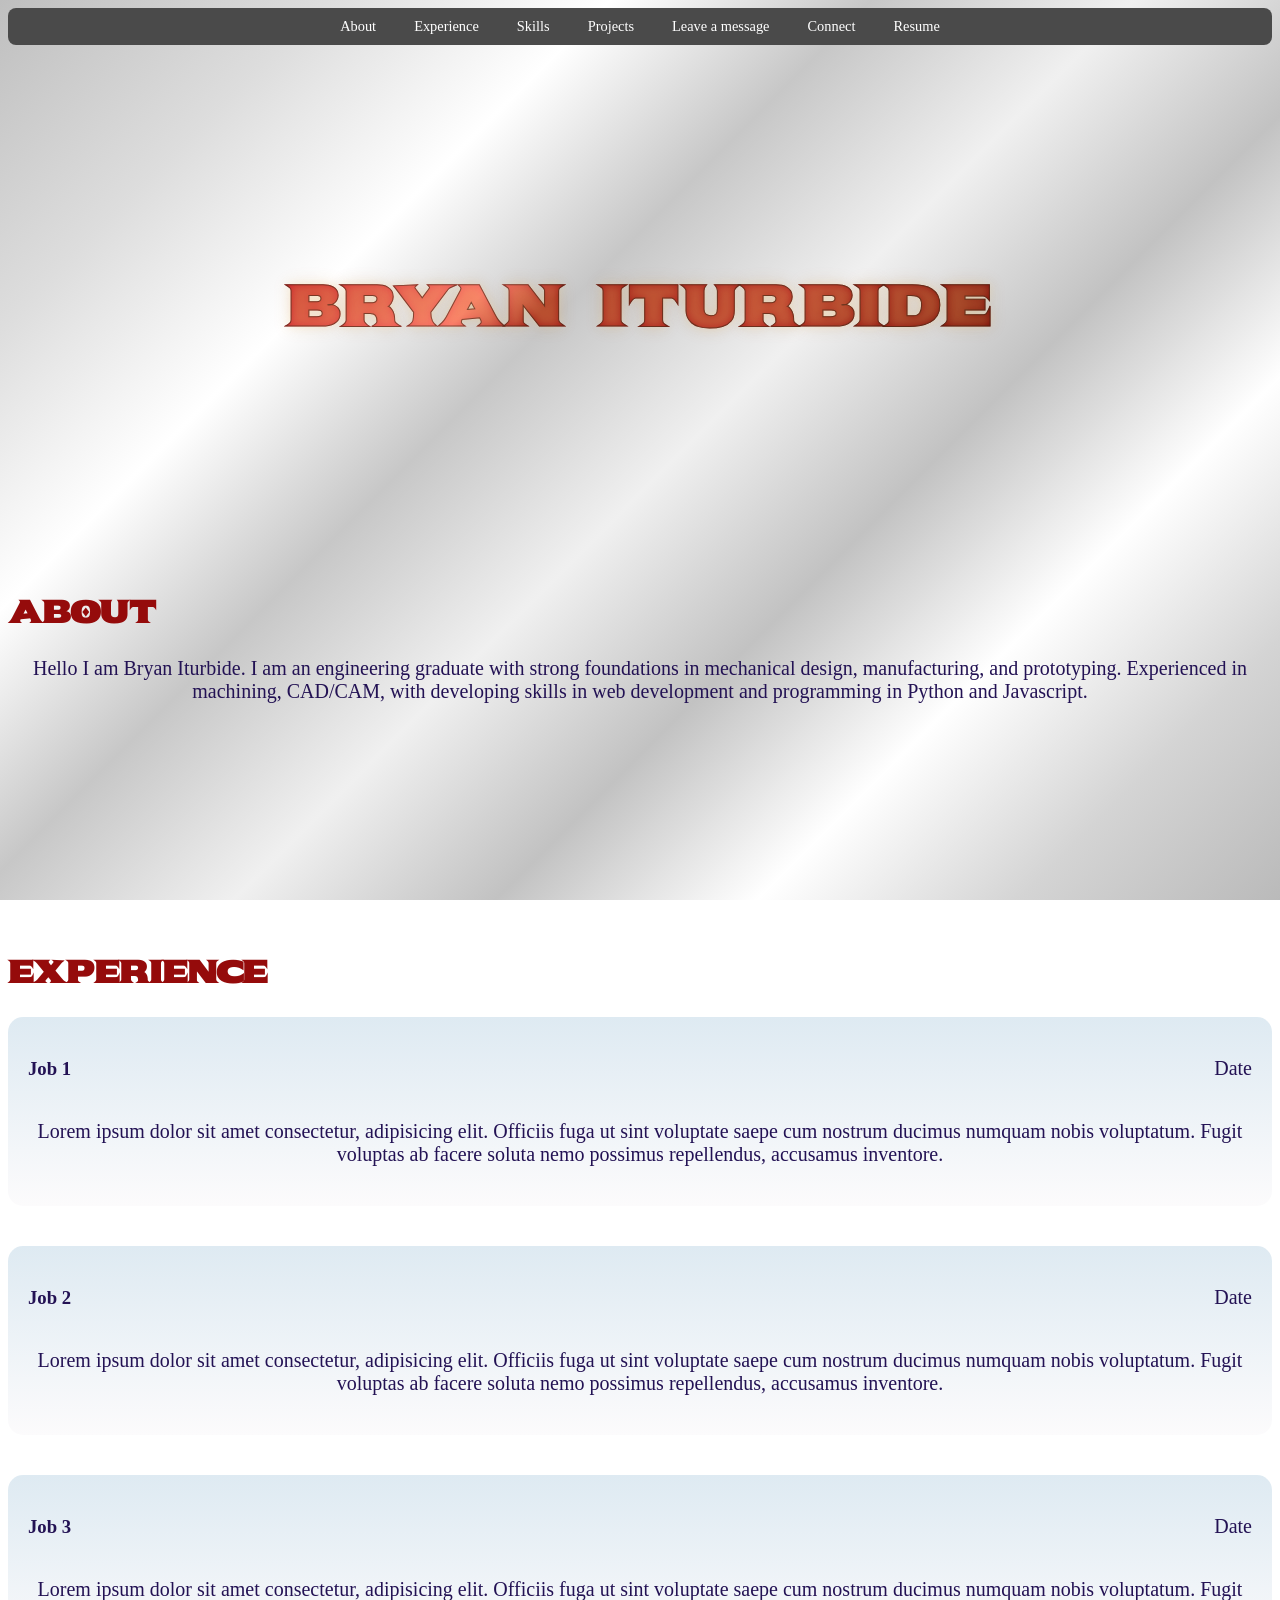
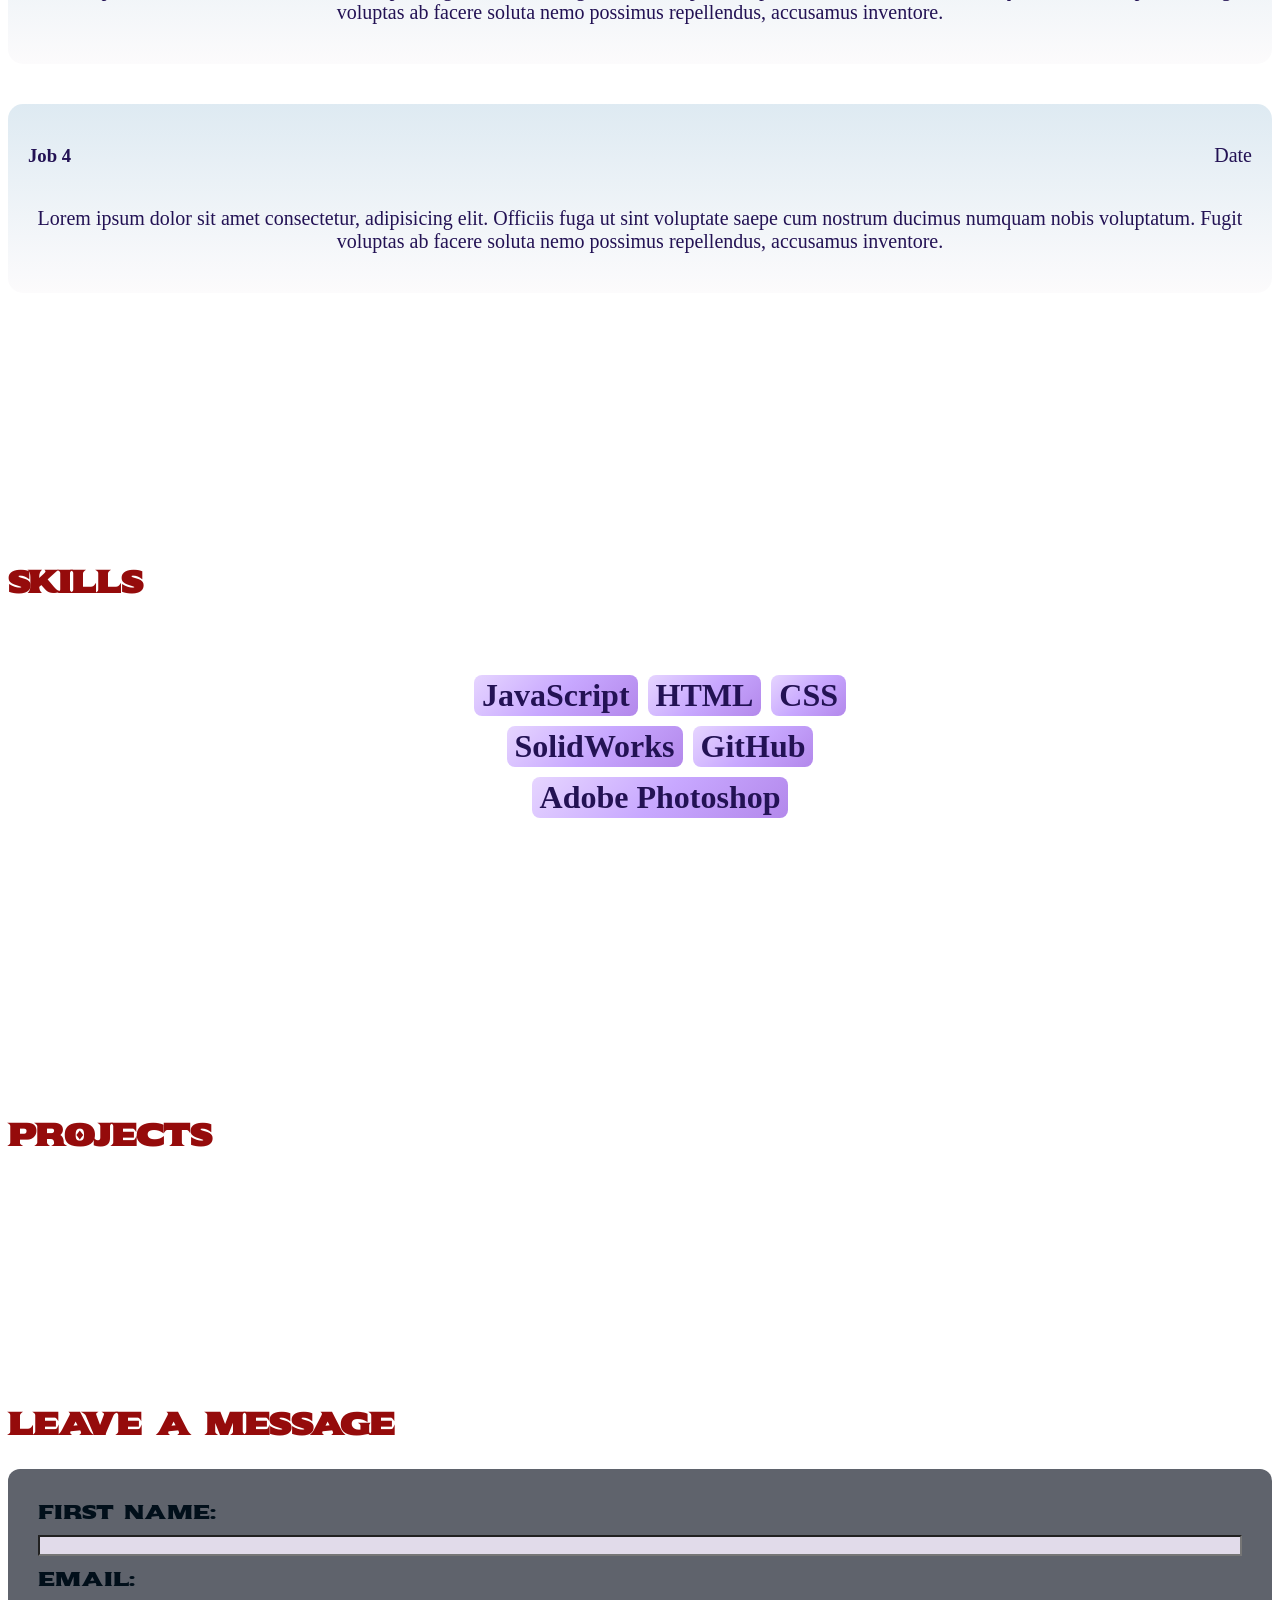
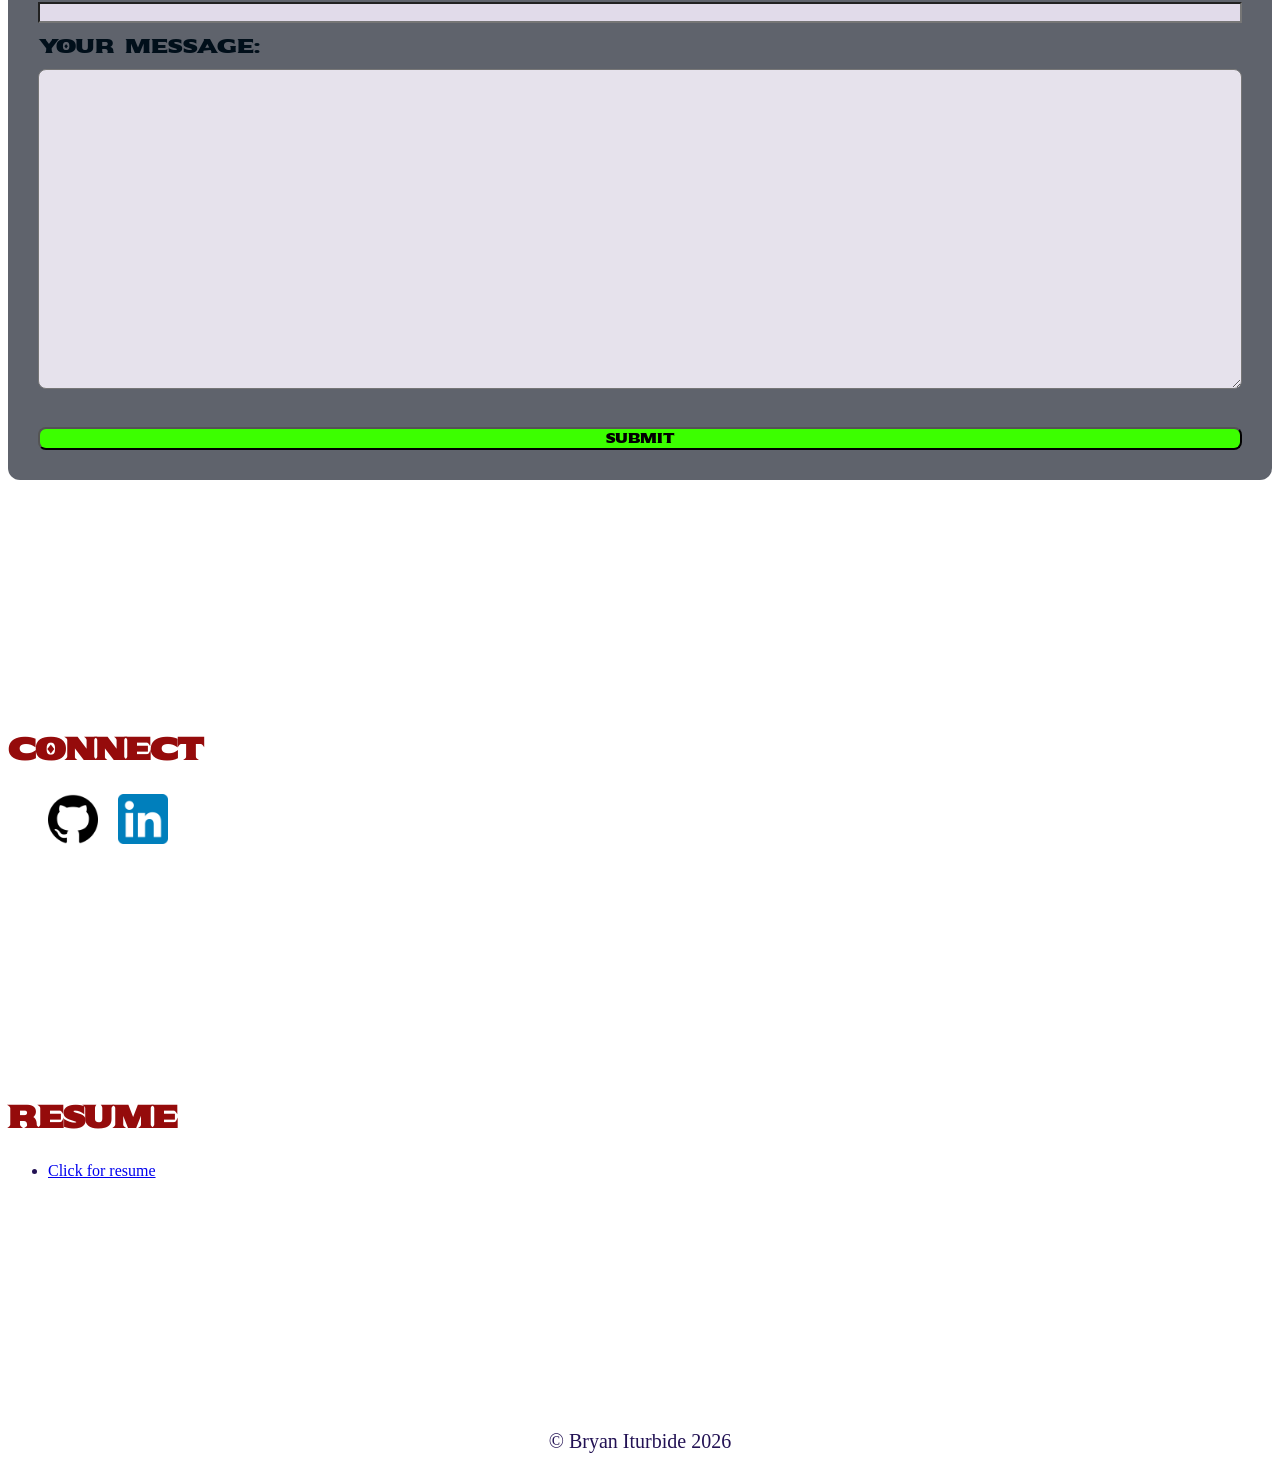
==== index.html @ a1edb8f8 "formatting" git status" ====
<!DOCTYPE html>
<html>

<head>
    <title>Bryan Iturbide's portfolio</title>
    <meta name="viewport" content="width=device-width, initial-scale=1.0">
    <meta charset="UTF-8">
    <link rel="stylesheet" href="css/index.css">
    <link href="https://fonts.googleapis.com/css2?family=Sekuya&display=swap" rel="stylesheet">
</head>

<body>
    <nav>
        <ul>
            <li><a href="#About">About</a></li>
            <li><a href="#Experience">Experience</a></li>
            <li><a href="#Skills">Skills</a></li>
            <li><a href="#Projects">Projects</a></li>
            <li><a href="#Contact-form">Leave a message</a></li>
            <li><a href="#Connect">Connect</a></li>
            <li><a href="#Resume">Resume</a></li>

        </ul>
    </nav>

    <h1>Bryan Iturbide</h1>

    <section id="About">
        <h2>About</h2>
        <p>
            Hello I am Bryan Iturbide. I am an engineering graduate with strong foundations in mechanical design,
            manufacturing, and prototyping. Experienced in machining, CAD/CAM, with developing skills in web development
            and programming in Python and Javascript.
        </p>
    </section>


    <section id="Experience">
        <h2>Experience</h2>
        <ul>
            <li>
                <div class="jobformat">
                    <h3>Job 1</h3>
                    <p>Date</p>
                </div>
                <p>
                    Lorem ipsum dolor sit amet consectetur, adipisicing elit. Officiis fuga ut sint voluptate saepe cum
                    nostrum ducimus numquam nobis voluptatum. Fugit voluptas ab facere soluta nemo possimus repellendus,
                    accusamus inventore.
                </p>
            </li>

            <li>
                <div class="jobformat">
                    <h3>Job 2</h3>
                    <p>Date</p>
                </div>
                <p>
                    Lorem ipsum dolor sit amet consectetur, adipisicing elit. Officiis fuga ut sint voluptate saepe cum
                    nostrum ducimus numquam nobis voluptatum. Fugit voluptas ab facere soluta nemo possimus repellendus,
                    accusamus inventore.
                </p>
            </li>
            <li>
                <div class="jobformat">
                    <h3>Job 3</h3>
                    <p>Date</p>
                </div>
                <p>
                    Lorem ipsum dolor sit amet consectetur, adipisicing elit. Officiis fuga ut sint voluptate saepe cum
                    nostrum ducimus numquam nobis voluptatum. Fugit voluptas ab facere soluta nemo possimus repellendus,
                    accusamus inventore.
                </p>
            </li>
            <li>
                <div class="jobformat">
                    <h3>Job 4</h3>
                    <p>Date</p>
                </div>
                <p>
                    Lorem ipsum dolor sit amet consectetur, adipisicing elit. Officiis fuga ut sint voluptate saepe cum
                    nostrum ducimus numquam nobis voluptatum. Fugit voluptas ab facere soluta nemo possimus repellendus,
                    accusamus inventore.
                </p>
            </li>
        </ul>    
    </section>
    <section id="Skills">
        <h2>Skills</h2>
        <div class="skill-container">
            <ul class="wall-tags">
            </ul>
        </div>
    </section>

    <section id="Projects">
        <h2>Projects</h2>
        <ul>
        </ul>
    </section>
    <section id="Contact-form">
        <h2>
            Leave a message
        </h2>
        <form name="leave_message">

            <label for="usersName">First Name:</label>

            <input type="text" id="usersName" name="usersName" required>
            <label for="usersEmail">Email:</label>
            <input type="email" id="usersEmail" name="usersEmail" required>
            <label for="usersMessage">Your Message:</label>
            <textarea id="usersMessage" name="usersMessage" required></textarea>
            <br>
            <button id="submit_button" type="submit">Submit</button>
        </form>
    </section>
    <section id="messages">
        <h2>
            Messages
        </h2>
        <ul>

        </ul>
    </section>

    <section id="Connect">
        <h2>Connect</h2>
        <ul>
            <li>
                <a href="https://github.com/BII95" target="_blank">
                    <img src="images/githubimage.png">
                </a>
            </li>
            <li>
                <a href="https://www.linkedin.com/in/bryan-iturbide/" target="_blank">
                    <img src="images/linkedinicon.png">
                </a>
            </li>
        </ul>
    </section>

    <section id="Resume">
        <h2>Resume</h2>
        <ul>
            <li><a href="https://docs.google.com/document/d/16gtEeKwfYC-m-EM7-GfEwkcx1-LlWwFnKwkgxLXgF1c/edit?usp=sharing"
                    target="_blank">Click for resume
                </a>
            </li>
        </ul>
    </section>

    <script src="js/index.js"></script>
</body>

</html>
---- css/index.css ----
body {
    background:
        linear-gradient(135deg,
            #bfbfbf 0%,
            #dddddd 15%,
            #ffffff 28%,
            #c7c7c7 40%,
            #f0f0f0 52%,
            #c2c2c2 64%,
            #ffffff 76%,
            #d4d4d4 88%,
            #bababa 100%);
    background-repeat: no-repeat;
    background-attachment: fixed;
    background-size: cover;
    background-blend-mode: overlay;
    font-family: 'Times New Roman', serif;
    color: rgb(35, 18, 84);

}

* {
    box-sizing: border-box;
}

nav {
    position: sticky;
    top: 0;
    z-index: 1000;
}

nav ul {
    list-style-type: none;
    margin: 0;
    padding: 0;
    background-color: #4A4A4A;
    display: flex;
    justify-content: center;
    flex-wrap: wrap;
    gap: 10px;
    border-radius: 8px;
}

nav ul li a {
    display: block;
    color: white;
    padding: 10px 14px;
    text-decoration: none;
    border-radius: 8px;
    white-space: nowrap;
    font-size: 0.9rem;
}

nav ul li a:hover {
    background-color: #111111;
}

h1 {
    text-align: center;
    padding-top: 15%;

    font-family: "Sekuya", serif;

    text-transform: uppercase;

    font-size: 55px;

    letter-spacing: 5px;

    background: linear-gradient(135deg,
            #3b0000 0%,
            #7a0d0d 15%,
            #c1121f 30%,
            #ff6b6b 45%,
            #9e1515 50%,
            #b22222 65%,
            #6e0000 82%,
            #ff8a8a 100%);
    background-clip: text;
    -webkit-background-clip: text;

    color: transparent;
    -webkit-text-fill-color: transparent;

    text-shadow:
        0 0 8px rgba(255, 215, 120, 0.25),
        0 0 18px rgba(184, 115, 51, 0.2);

    -webkit-text-stroke: 1px rgba(60, 40, 20, 0.6);
    font-weight: bold;

}

h2 {
    font-family: "Sekuya", sans-serif;
    color: #950b0b;
    font-size: 30px;
    font-weight: bold;
}


p {
    color: rgb(35, 18, 84);
    font-size: 20px;
    text-align: center;
}

section {
    margin: 250px 0;
}

#Experience ul {
    padding: 0px;
    display: flex;
    flex-direction: column;
    gap: 20px;
}

#Experience ul li {
    margin-bottom: 20px;
    width: 100%;
    border-radius: 15px;
    background: linear-gradient(#deeaf2, #fcfbfc);
    list-style-type: none;
    padding: 20px;
}

.jobformat {
    display: flex;
    justify-content: space-between;
    align-items: center;
}

.skill-container {
    max-width: 60rem;
    margin-inline: auto;
    padding: 2rem;
    display: grid;
    justify-content: center;
}

.skill-container ul {
    max-width: 30rem;
    list-style: none;
    display: flex;
    flex-wrap: wrap;
    gap: 10px;
    font-weight: bold;
    justify-content: center;
}

.skill-container ul li {
    background: linear-gradient(135deg,
            #e6d5ff 0%,
            #c8a8ff 50%,
            #b388eb 100%);
    border-radius: 8px;
    padding: 2px 8px;
    font-size: 2rem;
}

.skill-container ul li:hover {
    transform: scale(1.1);

}

#Contact-form form {
    display: grid;
    border-radius: 12px;
    background: #5f636C;
    padding: 30px;
    gap:10px;
}

#Contact-form label {
    /* justify-content: center; */
    font-size: 20px;
    color: #010f1a;
    font-family: "Sekuya", serif;
}

#Contact-form form input {
    background-color: #e1dbea;
    
}

#Contact-form form textarea {
    height: 20rem;
    border-radius: 8px;
    background-color: #e6e2ec
}

#submit_button {
    background-color: #3cff00;
    border-radius: 8px;
    font-family: "Sekuya", serif;

}

#messages li {
    overflow-wrap:anywhere;
    word-wrap: break-word;
}
#Connect ul {
    list-style-type: none;
    display: flex;
    gap: 20px;
    align-items: center;
}

#Connect img {
    width: 50px;
    transition: 0.3s;
}

#Connect img:hover {
    transform: scale(1.1);
}

@media (max-width: 460px) {
    h1 {
        font-size: 40px;
    }

    h2 {
        font-size: 25px;
    }

    p {
        font-size: 16px;
    }

    section {
        margin: 150px 0;
    }

    .jobformat {
        flex-direction: column;
        align-items: flex-start;
        gap: 5px;

    }
}
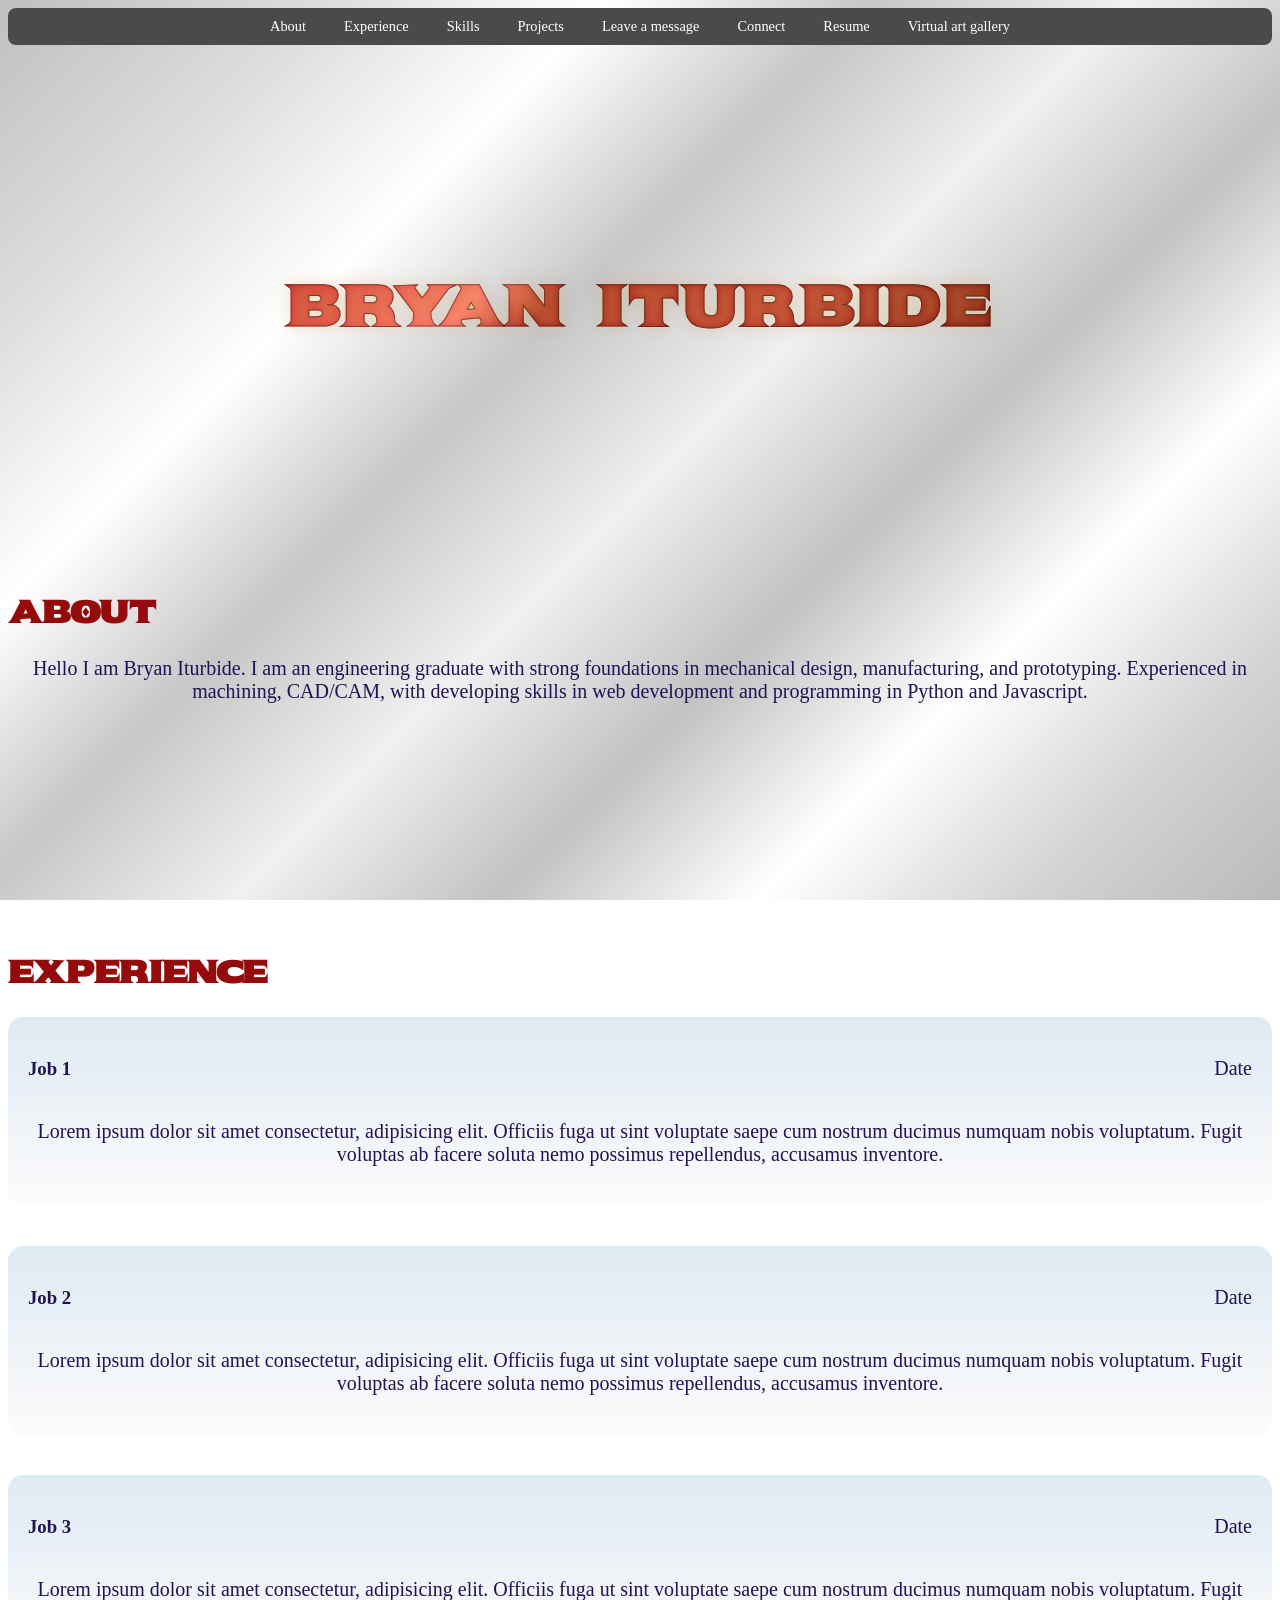
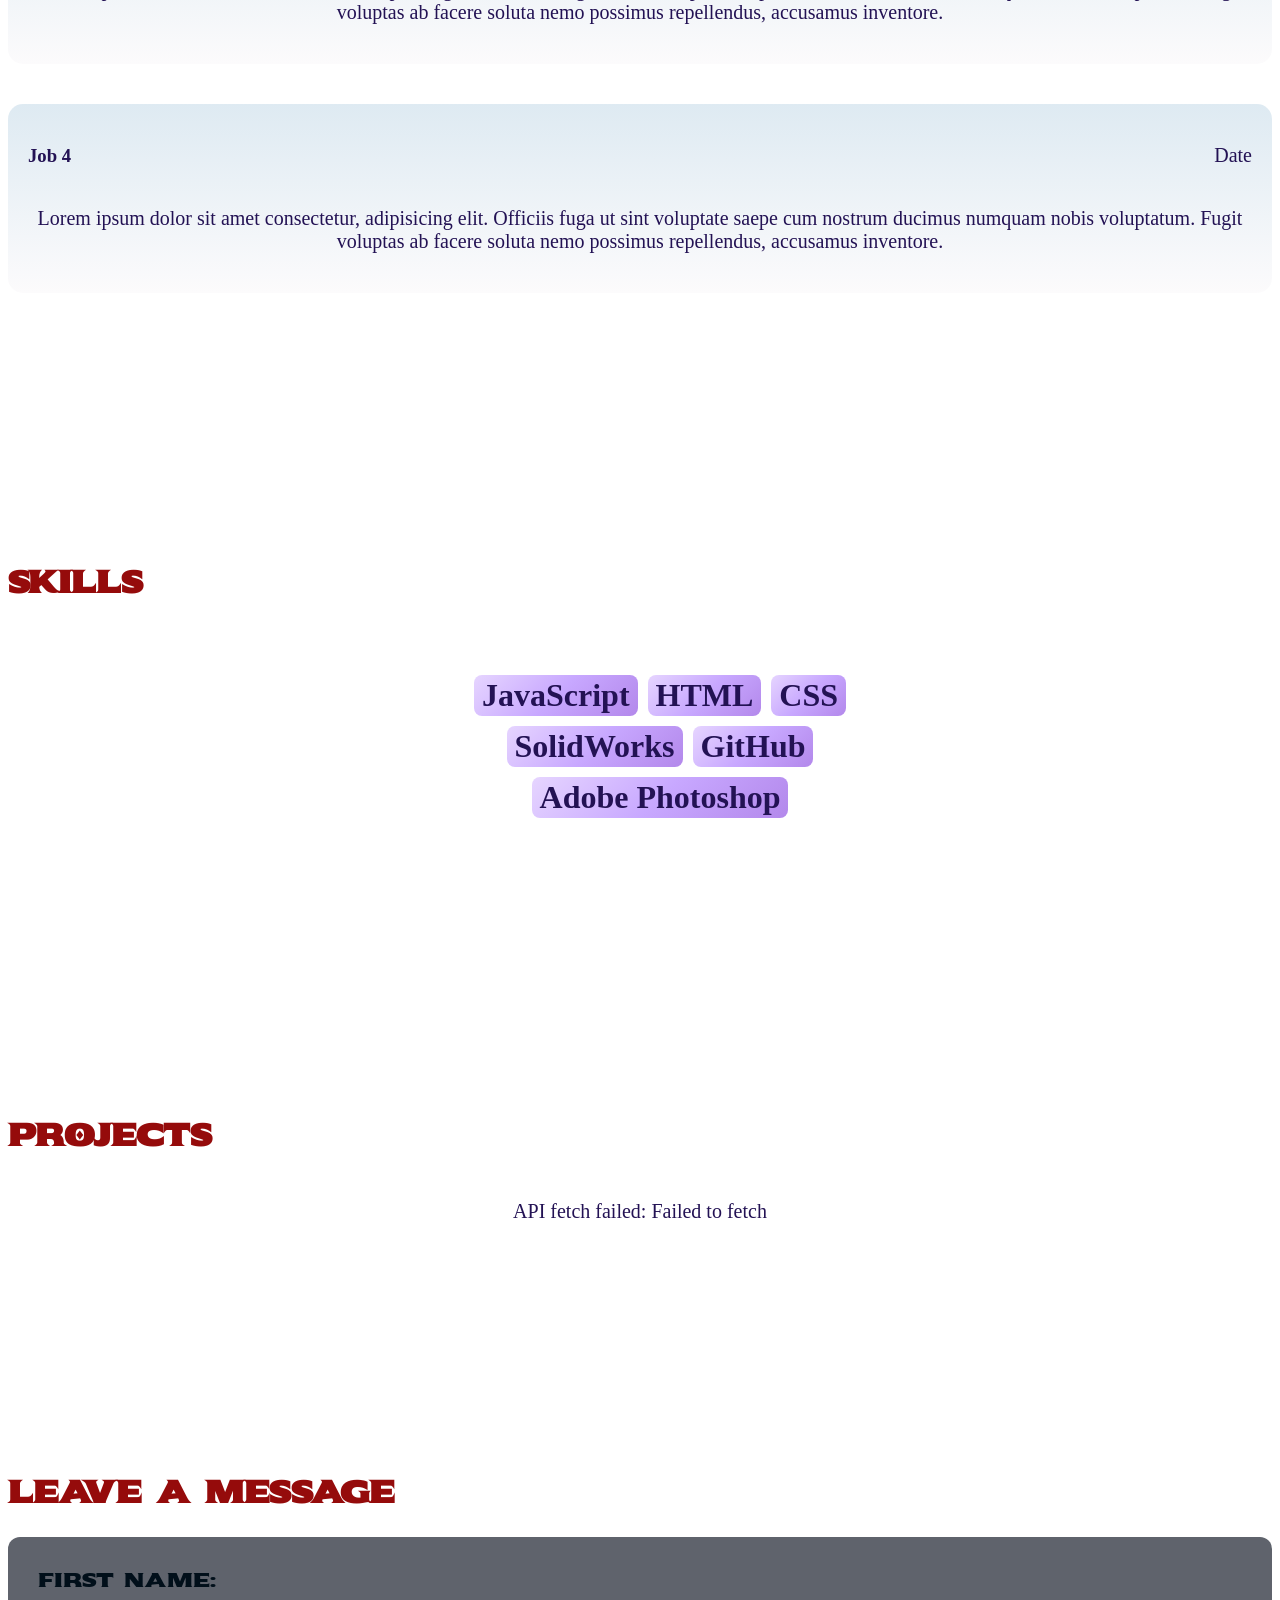
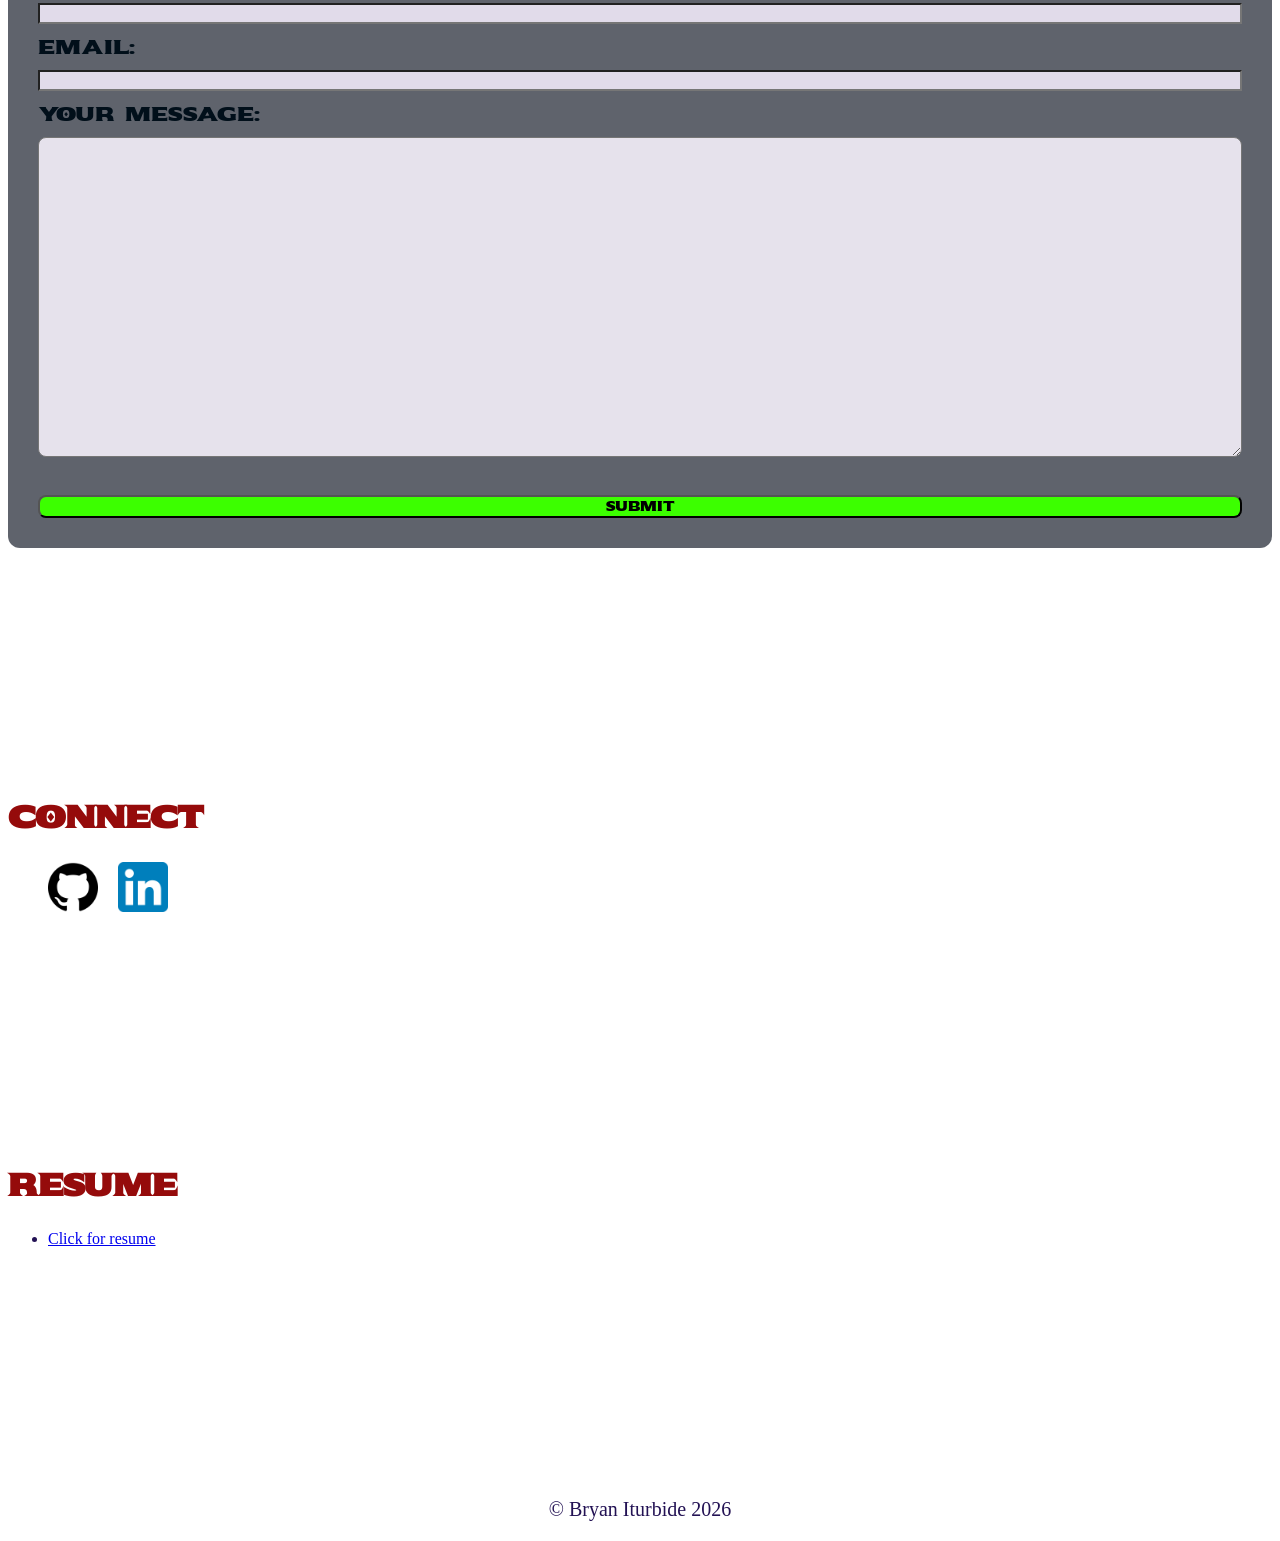
==== commit 67cc3c54: "api pt1" ====
--- a/index.html
+++ b/index.html
@@ -19,6 +19,7 @@
             <li><a href="#Contact-form">Leave a message</a></li>
             <li><a href="#Connect">Connect</a></li>
             <li><a href="#Resume">Resume</a></li>
+            <li><a href=openapi.html>Virtual art gallery</a></li>
 
         </ul>
     </nav>
--- a/css/index.css
+++ b/css/index.css
@@ -164,6 +164,19 @@
 
 }
 
+#Projects ul{
+    border-radius: 6px;
+    background: aliceblue;
+    box-shadow: 10px 10px 10px #b388eb;
+    display:flex;
+    justify-content:center;
+    align-items: center;
+}
+#Projects ul li {
+    list-style: none;
+    font-family: 'Sekuya';
+    margin: 10px;
+}
 #Contact-form form {
     display: grid;
     border-radius: 12px;
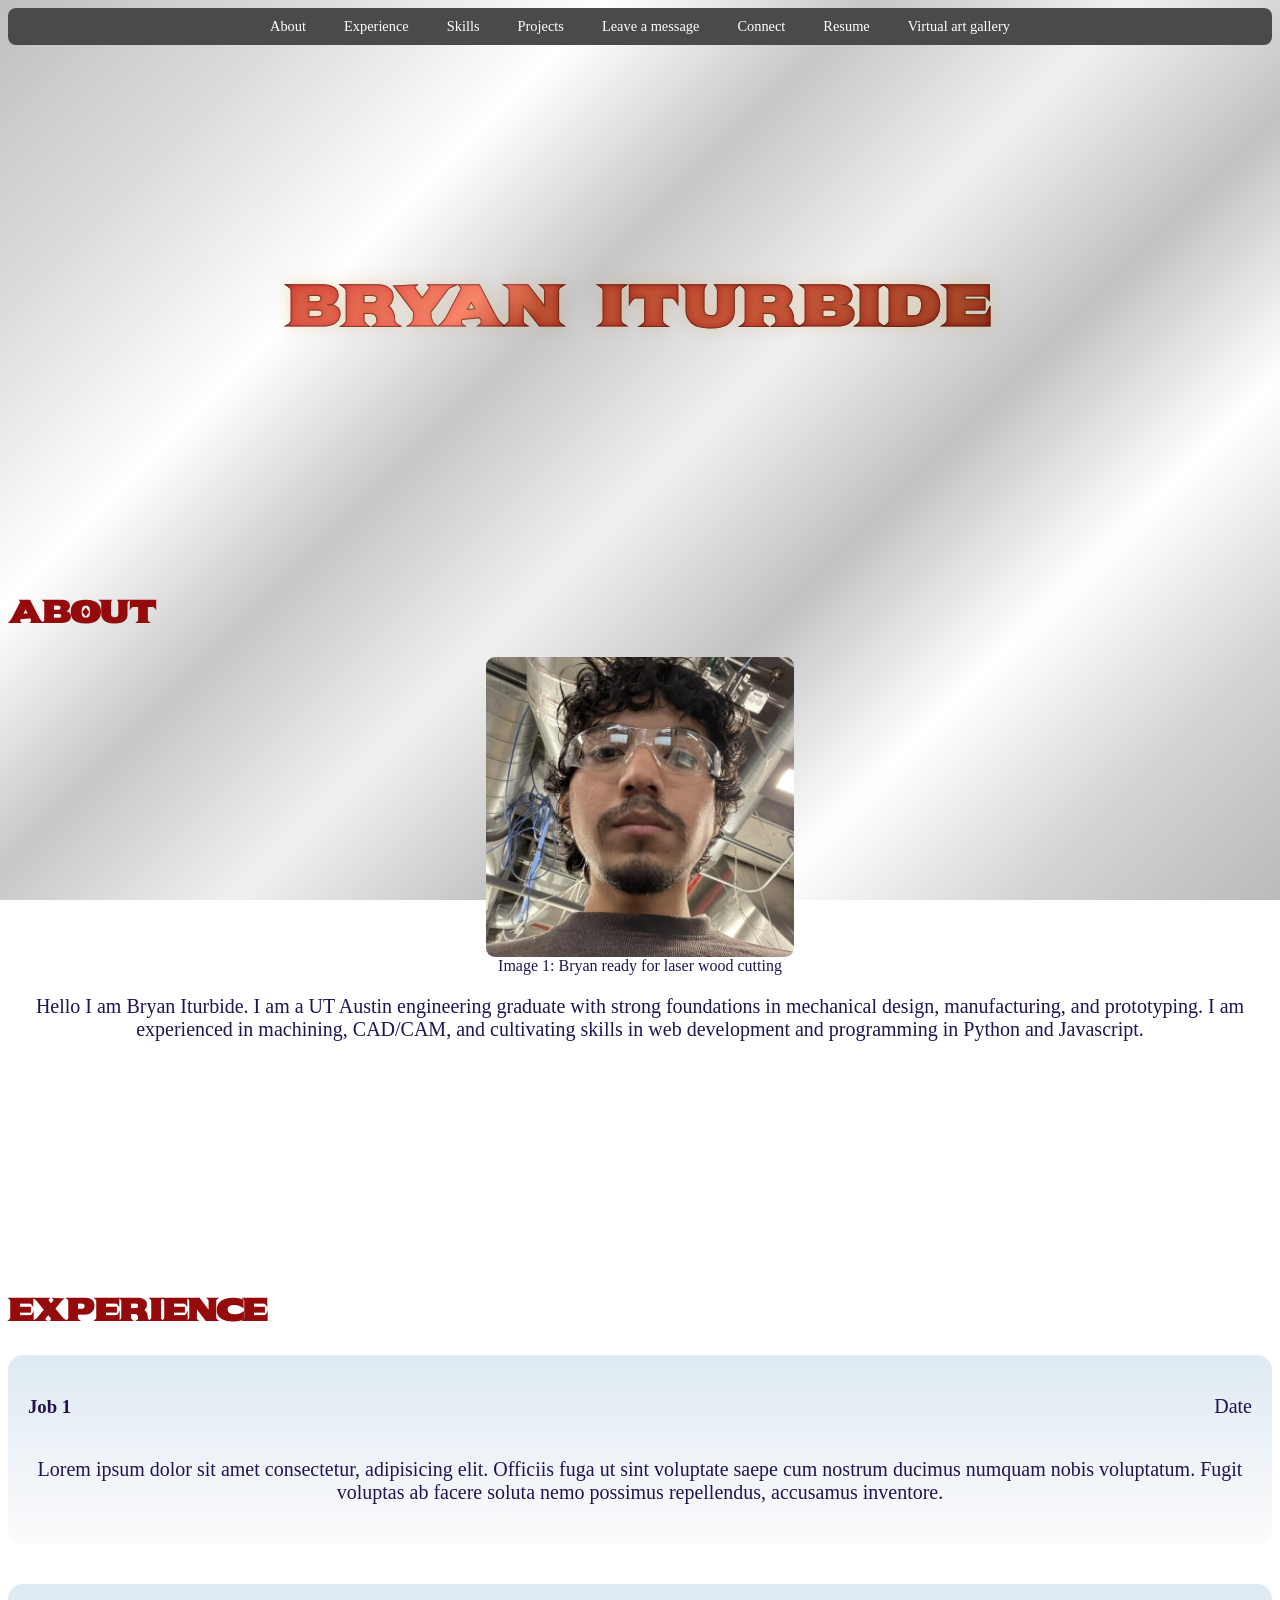
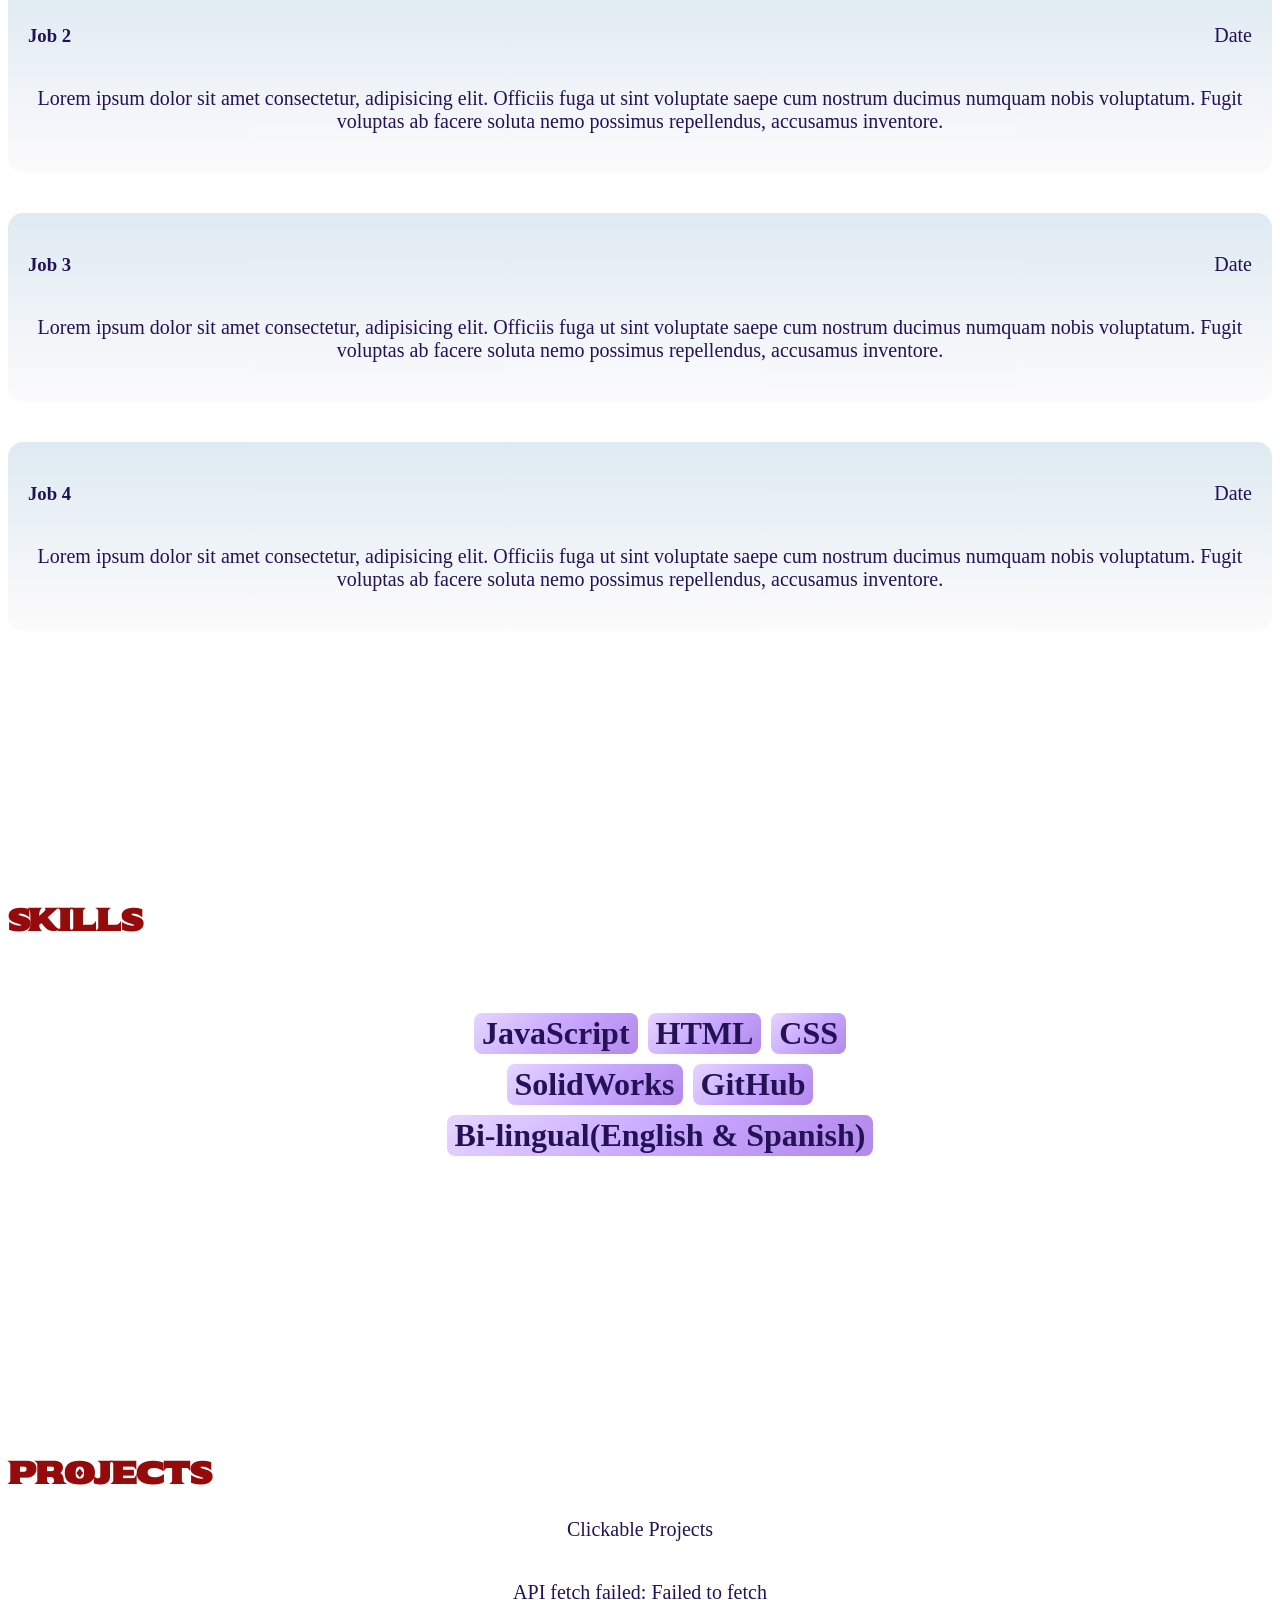
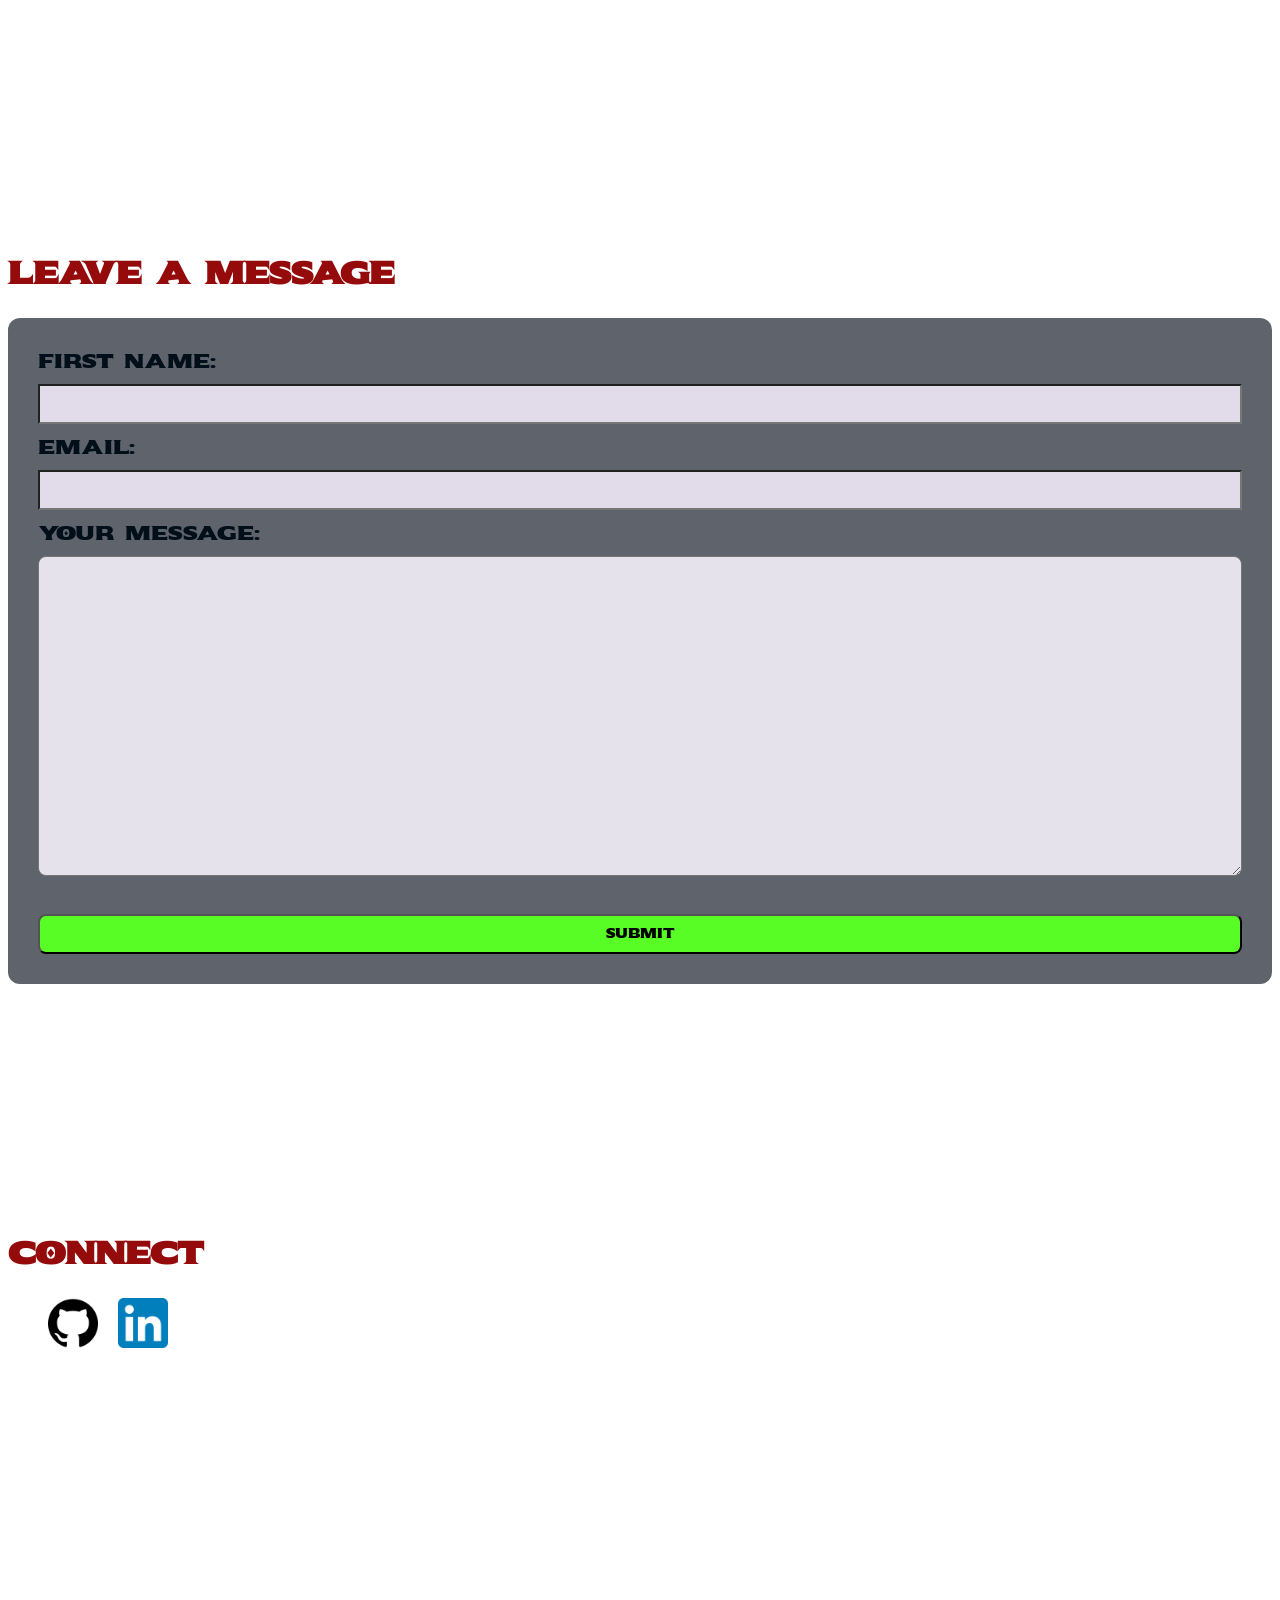
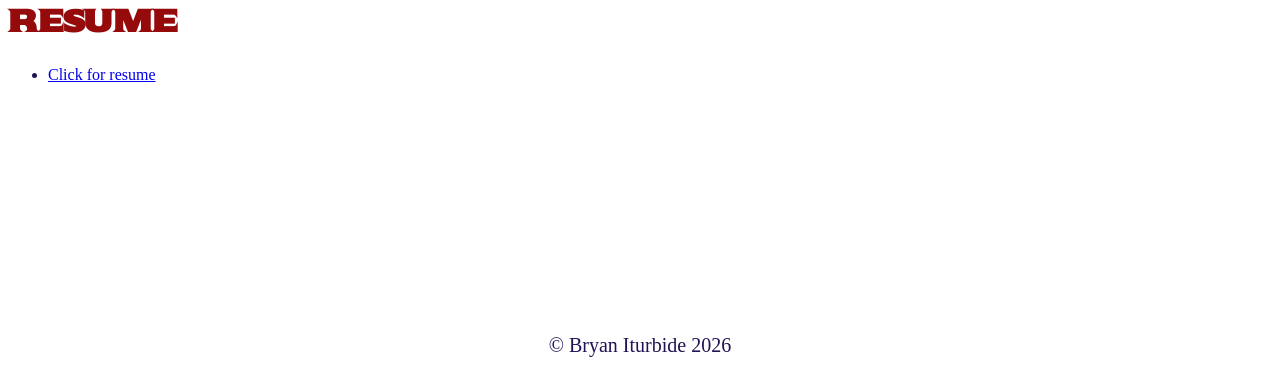
==== commit f66ef070: "img of me and small bugs" ====
--- a/index.html
+++ b/index.html
@@ -28,13 +28,16 @@
 
     <section id="About">
         <h2>About</h2>
-        <p>
-            Hello I am Bryan Iturbide. I am an engineering graduate with strong foundations in mechanical design,
-            manufacturing, and prototyping. Experienced in machining, CAD/CAM, with developing skills in web development
-            and programming in Python and Javascript.
-        </p>
+            <figure>
+                <img src="images/photobryan.jpg" alt="Photo of Bryan ready to work">
+            <figcaption>Image 1: Bryan ready for laser wood cutting</figcaption>
+            </figure>    
+                <p>
+                    Hello I am Bryan Iturbide. I am a UT Austin engineering graduate with strong foundations in mechanical design,
+                    manufacturing, and prototyping. I am experienced in machining, CAD/CAM, and cultivating skills in web development
+                    and programming in Python and Javascript.
+                </p>
     </section>
-
 
     <section id="Experience">
         <h2>Experience</h2>
@@ -86,6 +89,7 @@
             </li>
         </ul>    
     </section>
+
     <section id="Skills">
         <h2>Skills</h2>
         <div class="skill-container">
@@ -96,9 +100,11 @@
 
     <section id="Projects">
         <h2>Projects</h2>
+            <p>Clickable Projects</p>
         <ul>
         </ul>
     </section>
+
     <section id="Contact-form">
         <h2>
             Leave a message
@@ -116,6 +122,7 @@
             <button id="submit_button" type="submit">Submit</button>
         </form>
     </section>
+
     <section id="messages">
         <h2>
             Messages
--- a/css/index.css
+++ b/css/index.css
@@ -1,3 +1,7 @@
+* {
+    box-sizing: border-box;
+}
+
 body {
     background:
         linear-gradient(135deg,
@@ -19,10 +23,6 @@
 
 }
 
-* {
-    box-sizing: border-box;
-}
-
 nav {
     position: sticky;
     top: 0;
@@ -98,6 +98,17 @@
     font-weight: bold;
 }
 
+#About figure {
+    text-align: center;
+}
+
+#About img {
+    display: block;
+    margin-left: auto;
+    margin-right: auto;
+    height:300px;
+    border-radius: 9px;
+}
 
 p {
     color: rgb(35, 18, 84);
@@ -165,18 +176,28 @@
 }
 
 #Projects ul{
+    display:flex;
+    flex-direction: column;
+    
+}
+
+#Projects ul li {
     border-radius: 6px;
     background: aliceblue;
     box-shadow: 10px 10px 10px #b388eb;
-    display:flex;
-    justify-content:center;
-    align-items: center;
-}
-#Projects ul li {
     list-style: none;
     font-family: 'Sekuya';
     margin: 10px;
-}
+    justify-content:center;
+    text-align: center;
+    height: 3rem;
+    padding-block: 10px;
+}
+
+#Projects ul li:hover {
+    transform: scale(1.03);
+}
+
 #Contact-form form {
     display: grid;
     border-radius: 12px;
@@ -194,6 +215,7 @@
 
 #Contact-form form input {
     background-color: #e1dbea;
+    height: 2.5rem;
     
 }
 
@@ -204,16 +226,17 @@
 }
 
 #submit_button {
-    background-color: #3cff00;
+    background-color: #57fd25;
     border-radius: 8px;
     font-family: "Sekuya", serif;
-
+    height:2.5rem;
 }
 
 #messages li {
     overflow-wrap:anywhere;
     word-wrap: break-word;
 }
+
 #Connect ul {
     list-style-type: none;
     display: flex;
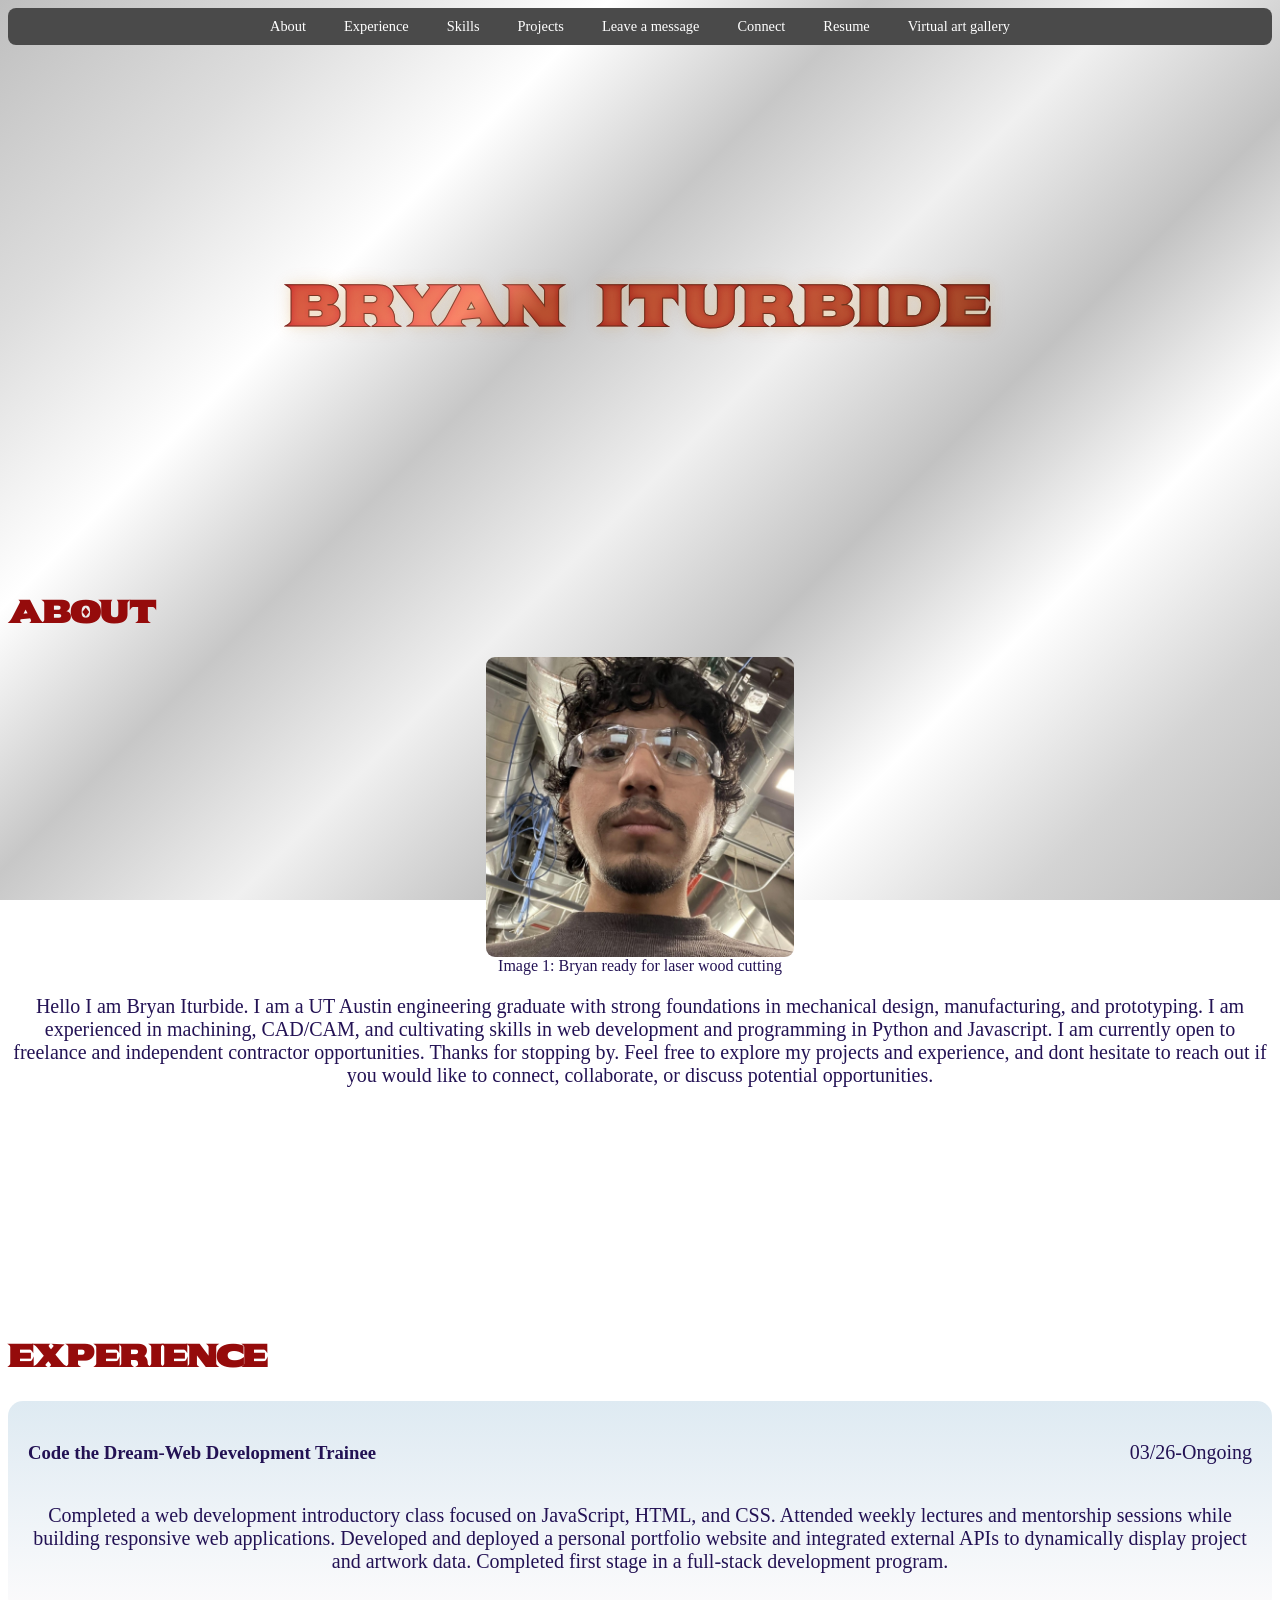
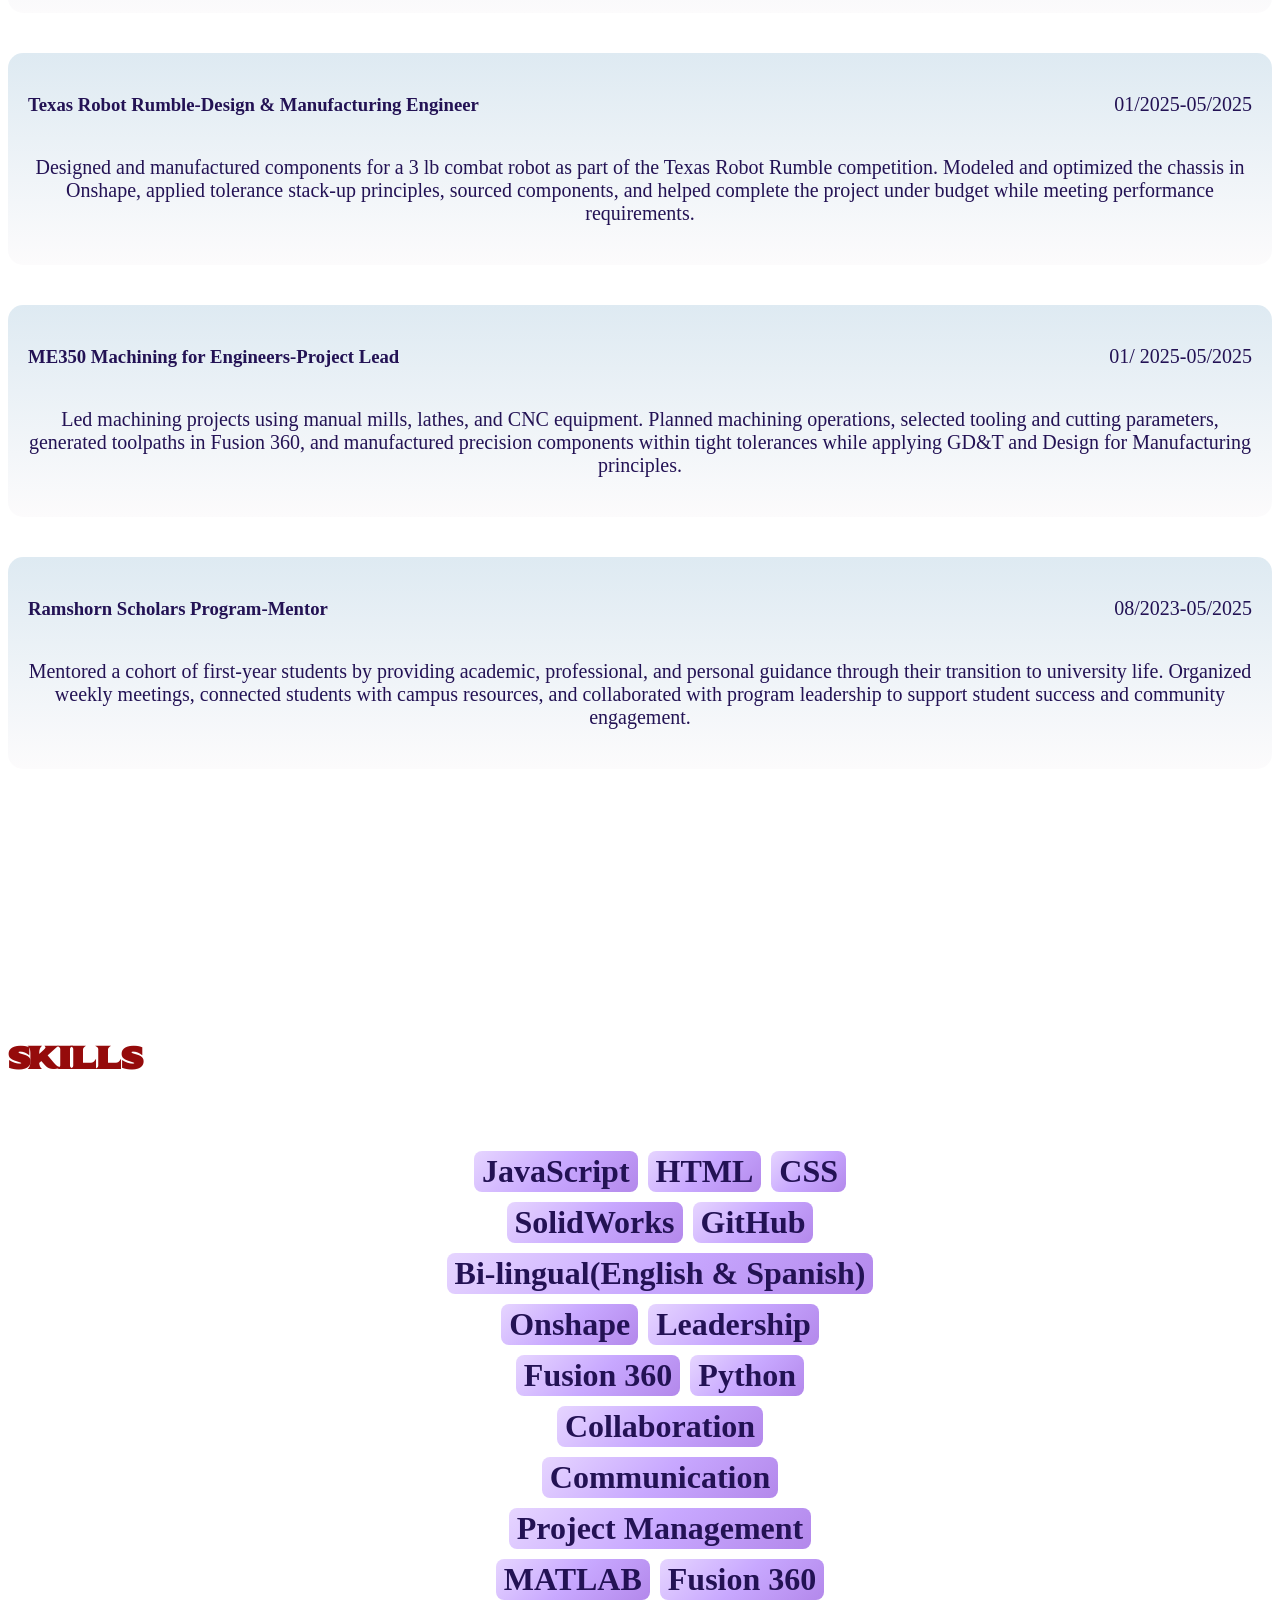
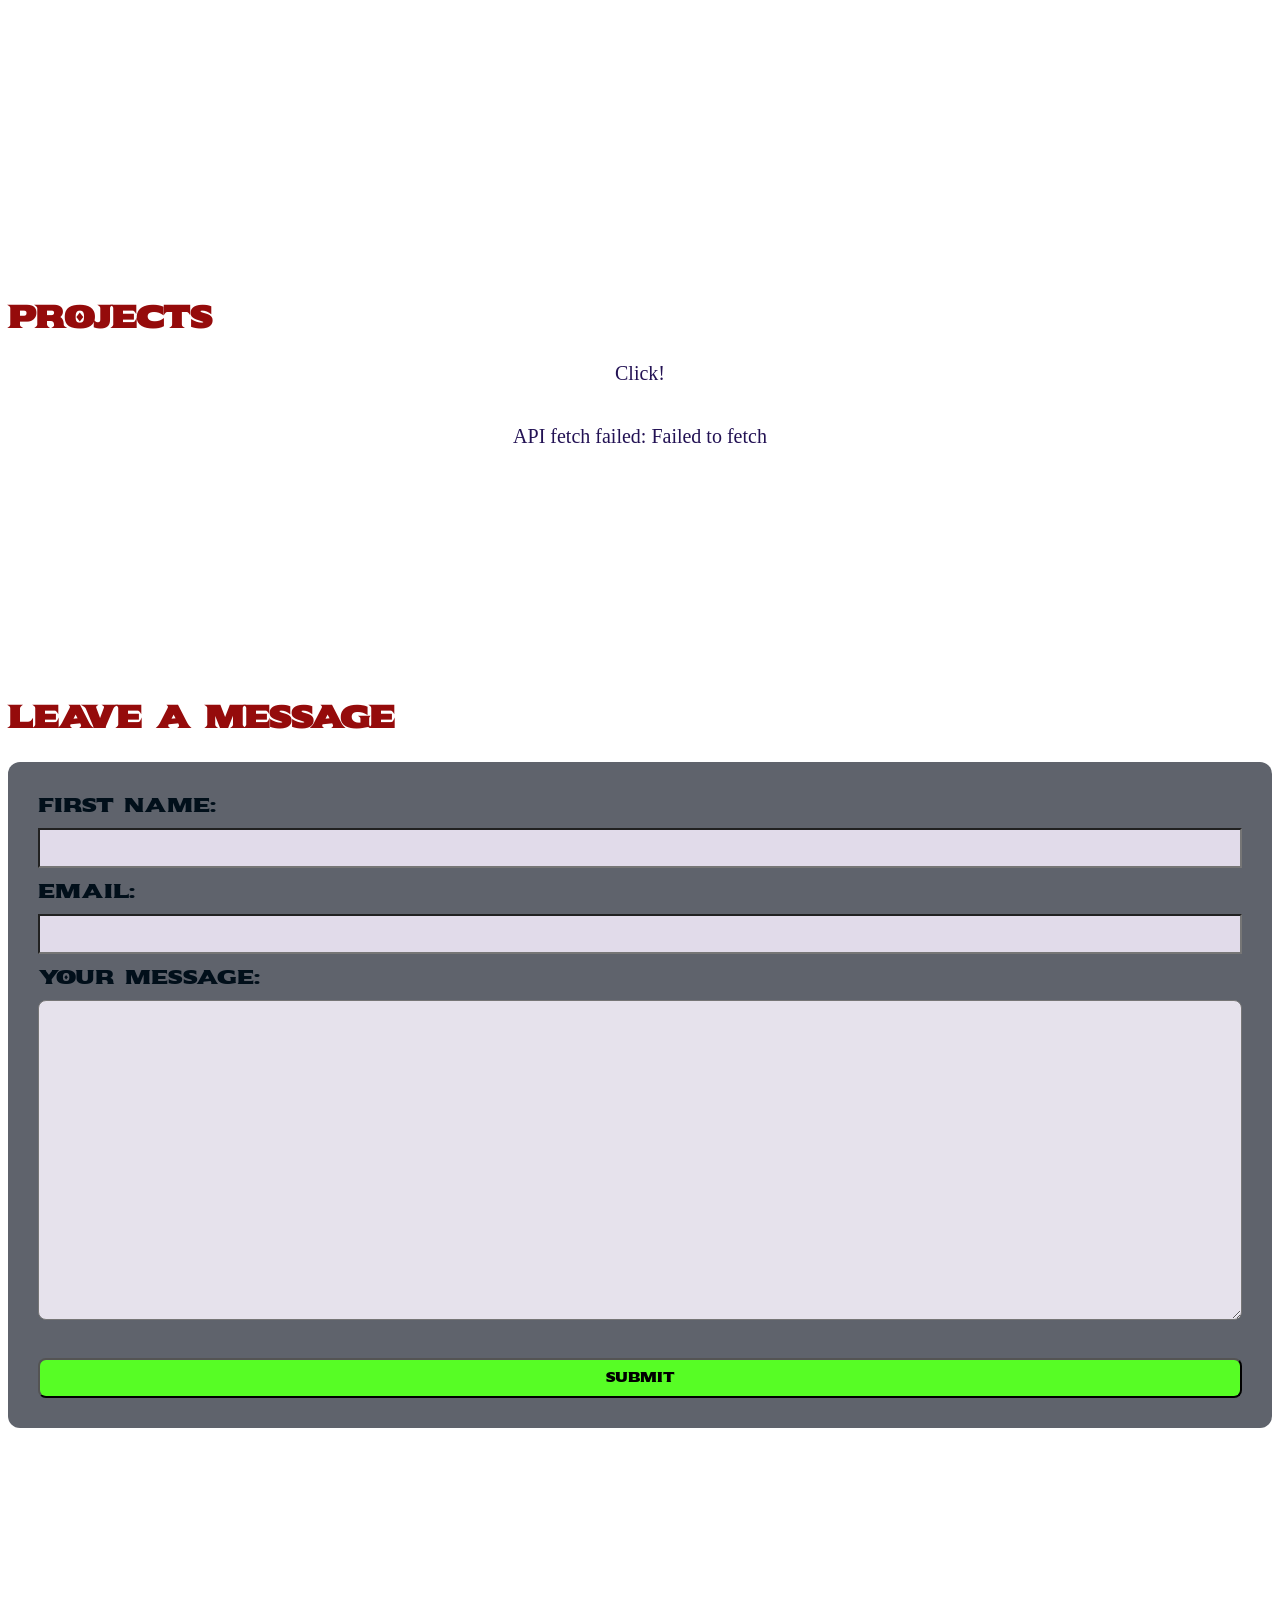
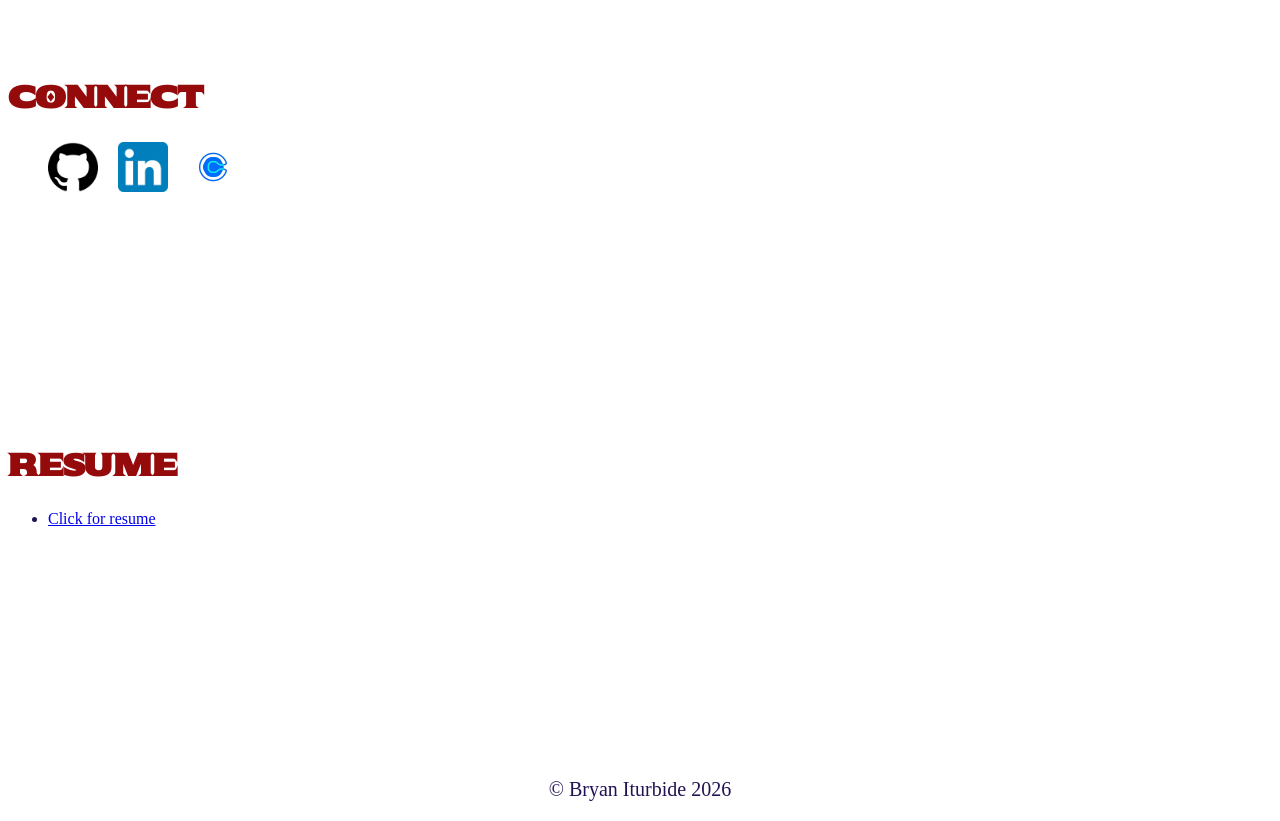
==== commit d5534527: "Work exp,calendy etc" ====
--- a/index.html
+++ b/index.html
@@ -20,7 +20,6 @@
             <li><a href="#Connect">Connect</a></li>
             <li><a href="#Resume">Resume</a></li>
             <li><a href=openapi.html>Virtual art gallery</a></li>
-
         </ul>
     </nav>
 
@@ -29,62 +28,55 @@
     <section id="About">
         <h2>About</h2>
             <figure>
-                <img src="images/photobryan.jpg" alt="Photo of Bryan ready to work">
+                <img src="images/photobryan.jpg" alt="Photo of Bryan ready to laser cut">
             <figcaption>Image 1: Bryan ready for laser wood cutting</figcaption>
             </figure>    
                 <p>
                     Hello I am Bryan Iturbide. I am a UT Austin engineering graduate with strong foundations in mechanical design,
                     manufacturing, and prototyping. I am experienced in machining, CAD/CAM, and cultivating skills in web development
-                    and programming in Python and Javascript.
+                    and programming in Python and Javascript. I am currently open to freelance and independent contractor opportunities.
+                    Thanks for stopping by. Feel free to explore my projects and experience, and dont hesitate to reach out if you would
+                    like to connect, collaborate, or discuss potential opportunities. 
                 </p>
     </section>
 
     <section id="Experience">
         <h2>Experience</h2>
-        <ul>
+        <ul> 
             <li>
                 <div class="jobformat">
-                    <h3>Job 1</h3>
-                    <p>Date</p>
+                    <h3>Code the Dream-Web Development Trainee</h3>
+                    <p>03/26-Ongoing</p>
                 </div>
                 <p>
-                    Lorem ipsum dolor sit amet consectetur, adipisicing elit. Officiis fuga ut sint voluptate saepe cum
-                    nostrum ducimus numquam nobis voluptatum. Fugit voluptas ab facere soluta nemo possimus repellendus,
-                    accusamus inventore.
-                </p>
-            </li>
-
-            <li>
-                <div class="jobformat">
-                    <h3>Job 2</h3>
-                    <p>Date</p>
-                </div>
-                <p>
-                    Lorem ipsum dolor sit amet consectetur, adipisicing elit. Officiis fuga ut sint voluptate saepe cum
-                    nostrum ducimus numquam nobis voluptatum. Fugit voluptas ab facere soluta nemo possimus repellendus,
-                    accusamus inventore.
+                    Completed a  web development introductory class focused on JavaScript, HTML, and CSS. Attended weekly lectures and mentorship sessions while building responsive web applications. Developed and deployed a personal portfolio website and integrated external APIs to dynamically display project and artwork data. Completed first stage in a full-stack development program. 
                 </p>
             </li>
             <li>
                 <div class="jobformat">
-                    <h3>Job 3</h3>
-                    <p>Date</p>
+                    <h3>Texas Robot Rumble-Design & Manufacturing Engineer</h3>
+                    <p>01/2025-05/2025</p>
                 </div>
                 <p>
-                    Lorem ipsum dolor sit amet consectetur, adipisicing elit. Officiis fuga ut sint voluptate saepe cum
-                    nostrum ducimus numquam nobis voluptatum. Fugit voluptas ab facere soluta nemo possimus repellendus,
-                    accusamus inventore.
+                    Designed and manufactured components for a 3 lb combat robot as part of the Texas Robot Rumble competition. Modeled and optimized the chassis in Onshape, applied tolerance stack-up principles, sourced components, and helped complete the project under budget while meeting performance requirements.
                 </p>
             </li>
             <li>
                 <div class="jobformat">
-                    <h3>Job 4</h3>
-                    <p>Date</p>
+                    <h3>ME350 Machining for Engineers-Project Lead</h3>
+                    <p>01/ 2025-05/2025</p>
                 </div>
                 <p>
-                    Lorem ipsum dolor sit amet consectetur, adipisicing elit. Officiis fuga ut sint voluptate saepe cum
-                    nostrum ducimus numquam nobis voluptatum. Fugit voluptas ab facere soluta nemo possimus repellendus,
-                    accusamus inventore.
+                    Led machining projects using manual mills, lathes, and CNC equipment. Planned machining operations, selected tooling and cutting parameters, generated toolpaths in Fusion 360, and manufactured precision components within tight tolerances while applying GD&T and Design for Manufacturing principles.
+                </p>
+            </li>
+            <li>
+                <div class="jobformat">
+                    <h3>Ramshorn Scholars Program-Mentor</h3>
+                    <p> 08/2023-05/2025</p>
+                </div>
+                <p>
+                    Mentored a cohort of first-year students by providing academic, professional, and personal guidance through their transition to university life. Organized weekly meetings, connected students with campus resources, and collaborated with program leadership to support student success and community engagement.
                 </p>
             </li>
         </ul>    
@@ -92,17 +84,17 @@
 
     <section id="Skills">
         <h2>Skills</h2>
-        <div class="skill-container">
-            <ul class="wall-tags">
-            </ul>
-        </div>
+            <div class="skill-container">
+                <ul class="wall-tags">
+                </ul>
+            </div>
     </section>
 
     <section id="Projects">
         <h2>Projects</h2>
-            <p>Clickable Projects</p>
-        <ul>
-        </ul>
+            <p>Click!</p>
+                <ul>
+                </ul>
     </section>
 
     <section id="Contact-form">
@@ -128,7 +120,6 @@
             Messages
         </h2>
         <ul>
-
         </ul>
     </section>
 
@@ -143,6 +134,11 @@
             <li>
                 <a href="https://www.linkedin.com/in/bryan-iturbide/" target="_blank">
                     <img src="images/linkedinicon.png">
+                </a>
+            </li>
+             <li>
+                <a href="https://calendly.com/bryaniturbide1/weekly-mentor-meeting" target="_blank">
+                    <img src="images/calendyimage.jpg">
                 </a>
             </li>
         </ul>
--- a/css/index.css
+++ b/css/index.css
@@ -237,6 +237,11 @@
     word-wrap: break-word;
 }
 
+#messages button {
+    height:2rem;
+    border-radius: 5px;
+}
+
 #Connect ul {
     list-style-type: none;
     display: flex;
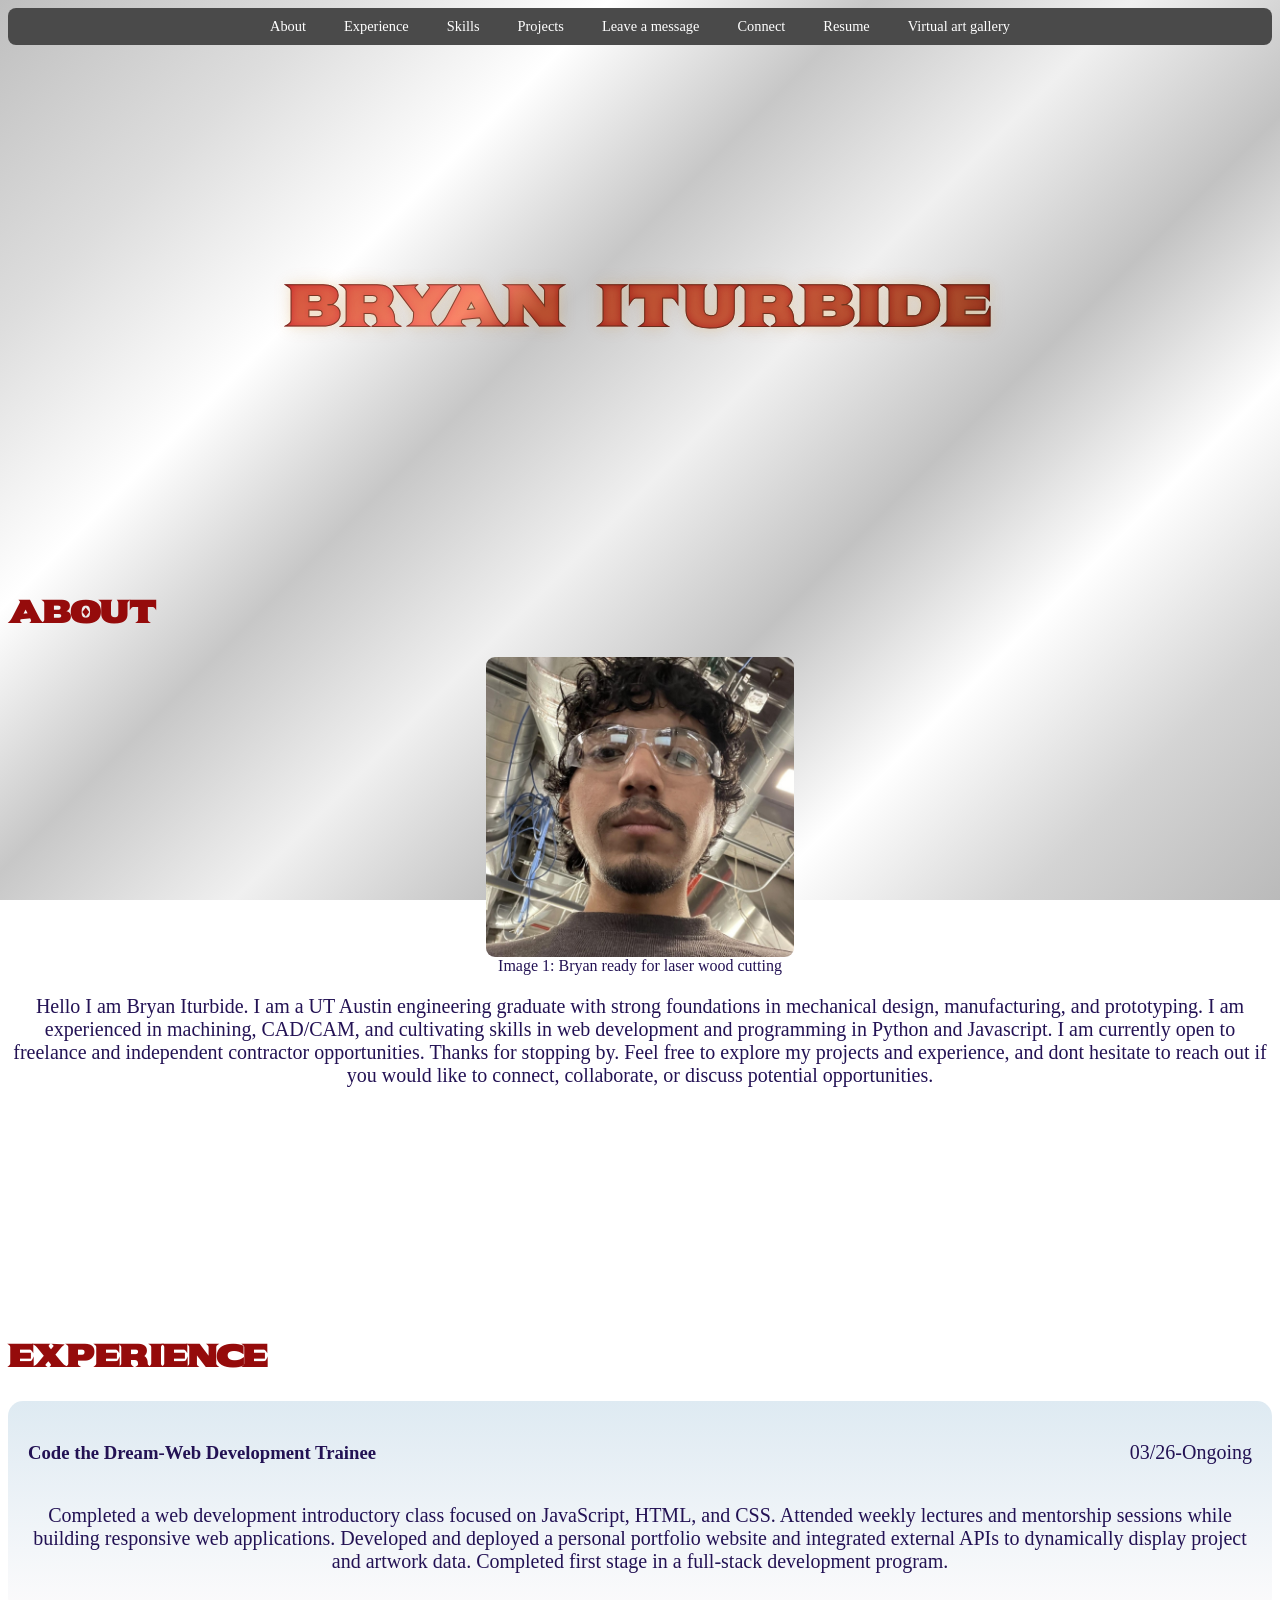
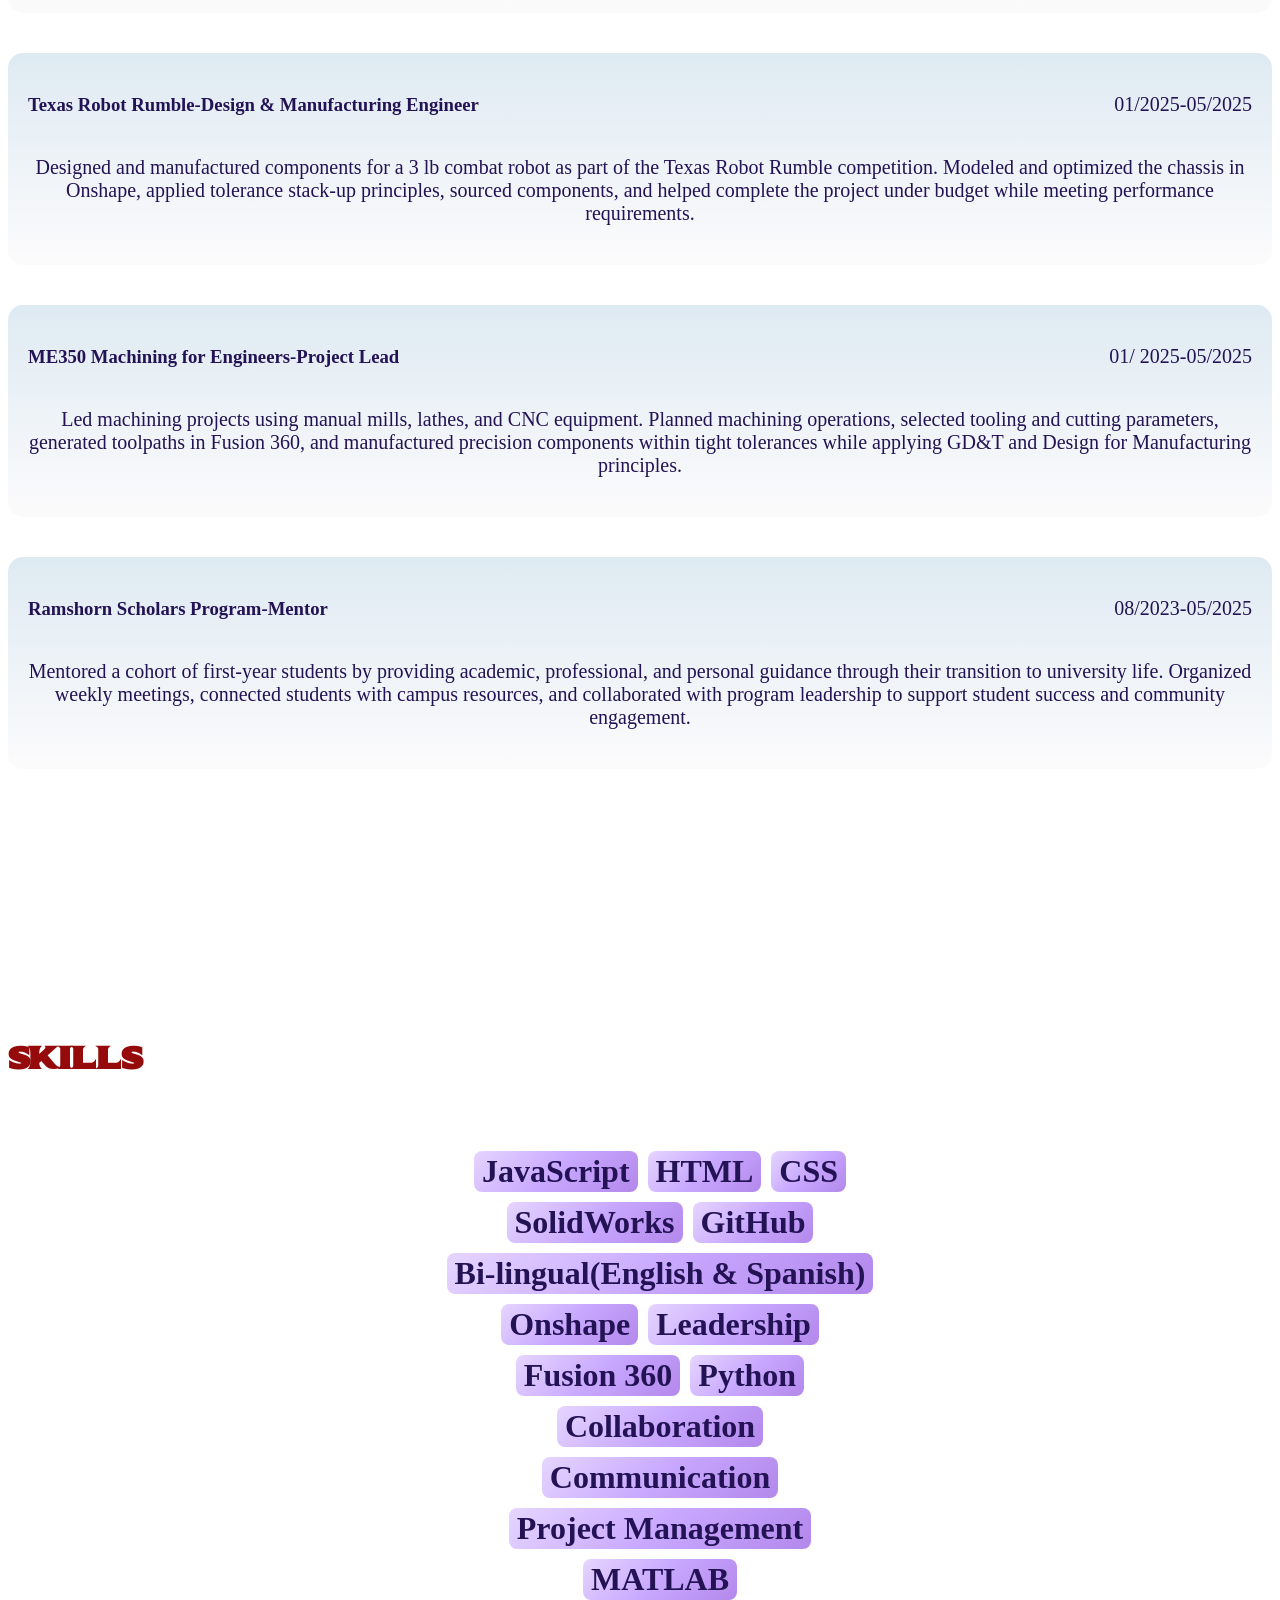
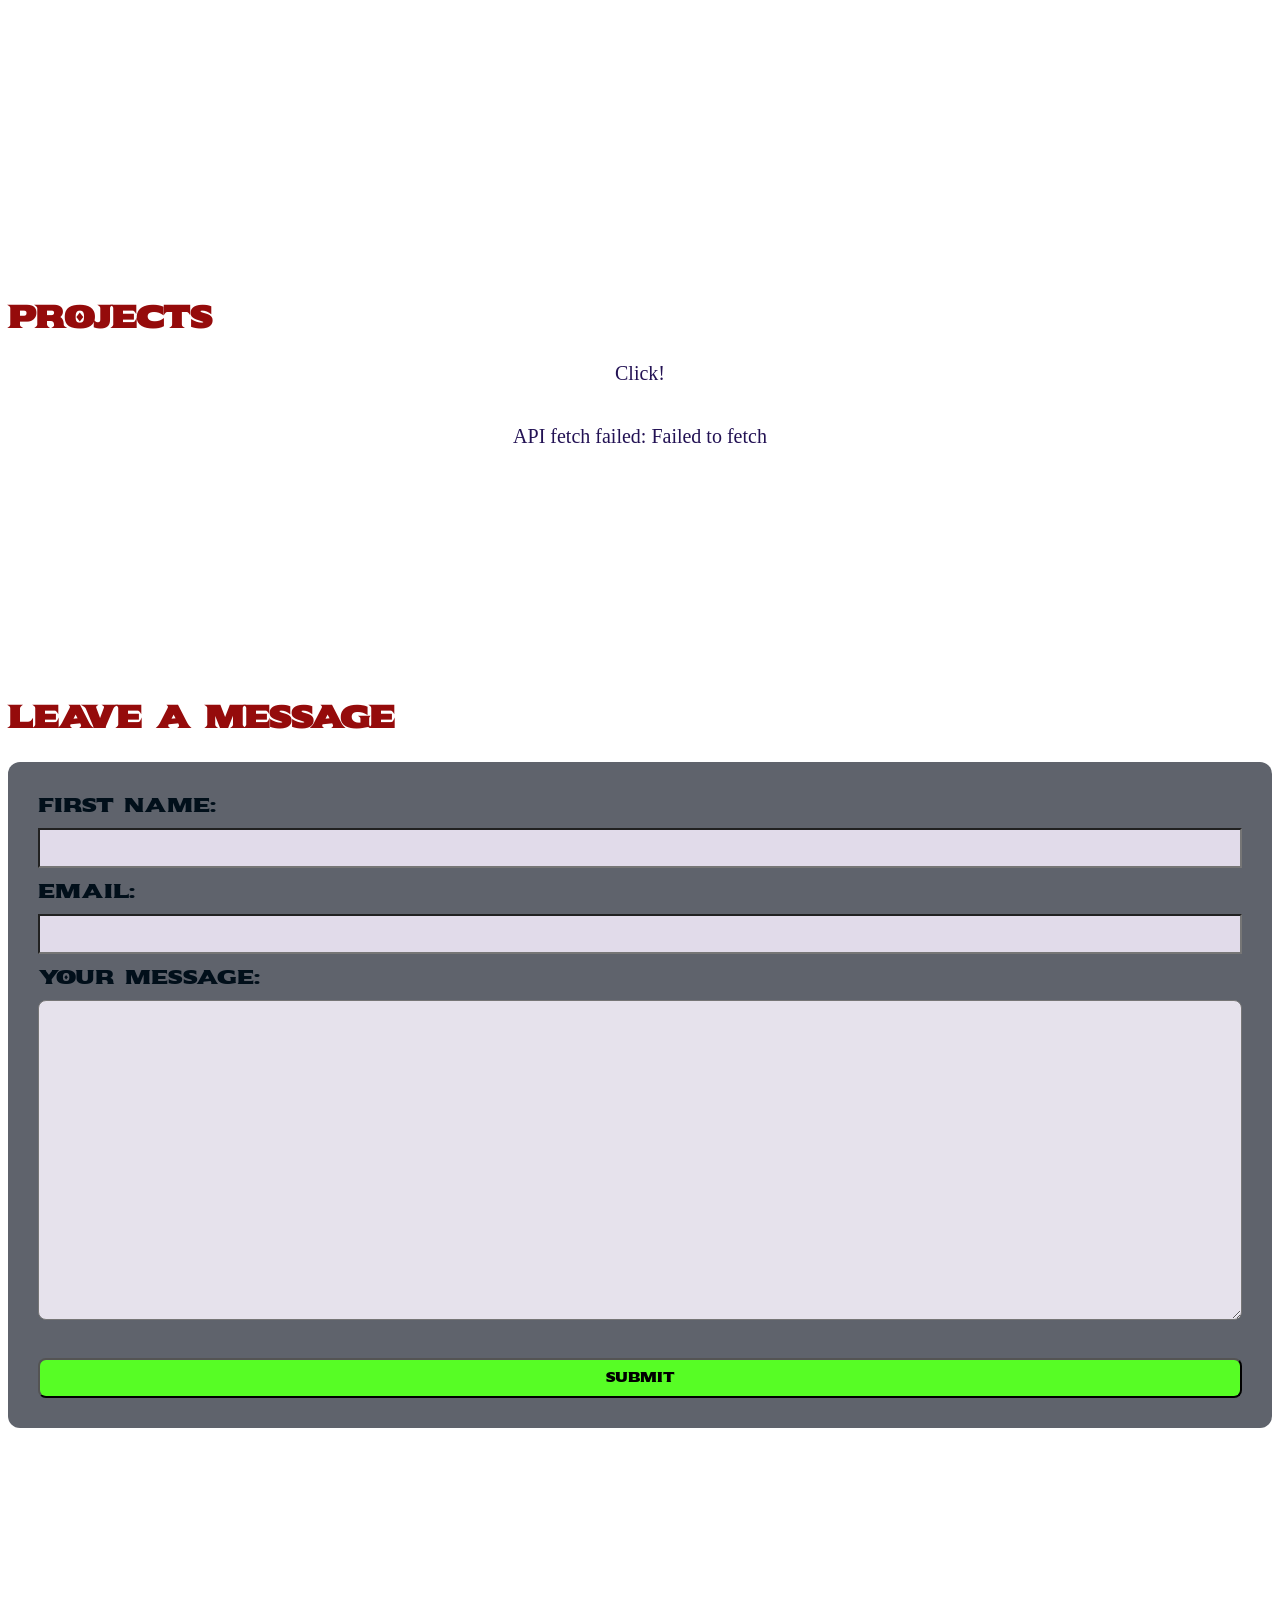
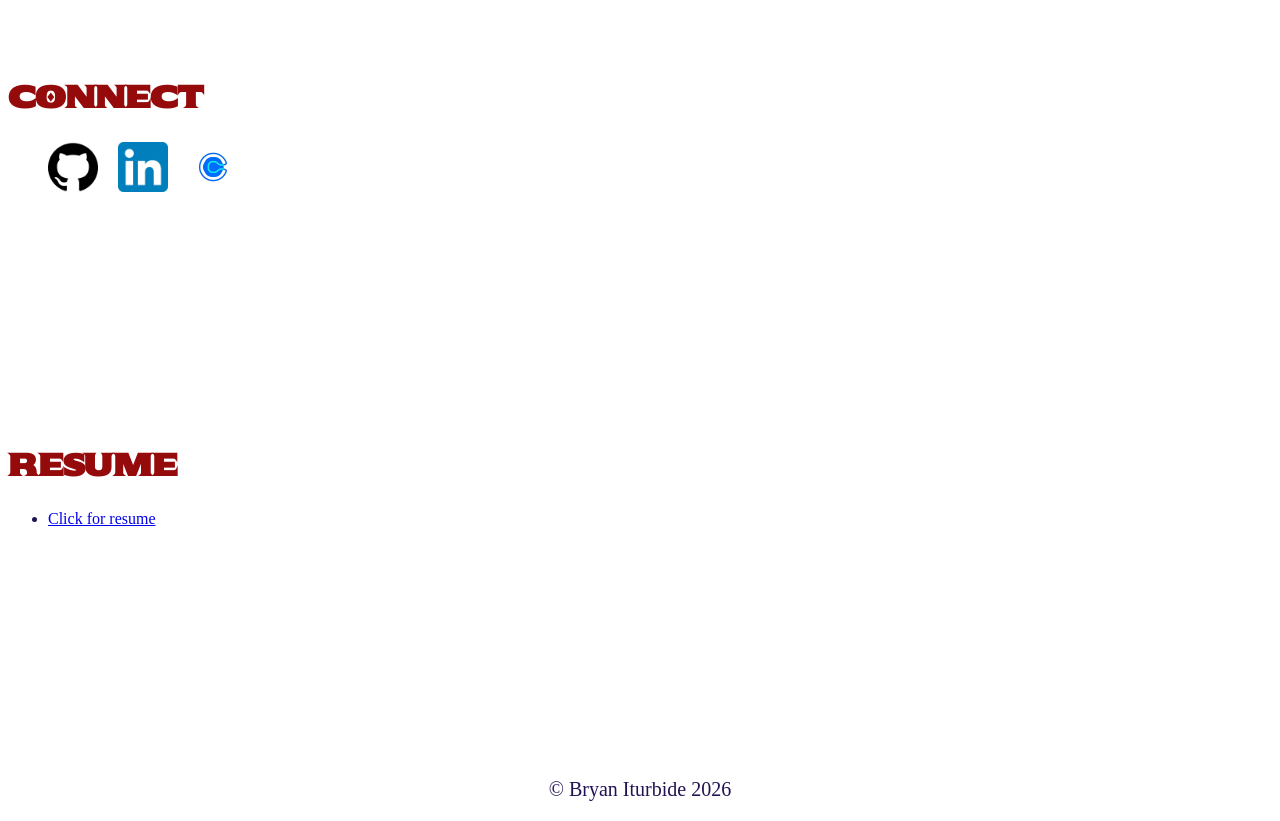
==== commit de1e82c7: "alt text for images" ====
--- a/index.html
+++ b/index.html
@@ -128,17 +128,17 @@
         <ul>
             <li>
                 <a href="https://github.com/BII95" target="_blank">
-                    <img src="images/githubimage.png">
+                    <img src="images/githubimage.png" alt="github logo">
                 </a>
             </li>
             <li>
                 <a href="https://www.linkedin.com/in/bryan-iturbide/" target="_blank">
-                    <img src="images/linkedinicon.png">
+                    <img src="images/linkedinicon.png" alt="linkedin logo">
                 </a>
             </li>
              <li>
                 <a href="https://calendly.com/bryaniturbide1/weekly-mentor-meeting" target="_blank">
-                    <img src="images/calendyimage.jpg">
+                    <img src="images/calendyimage.jpg" alt="calendy logo">
                 </a>
             </li>
         </ul>
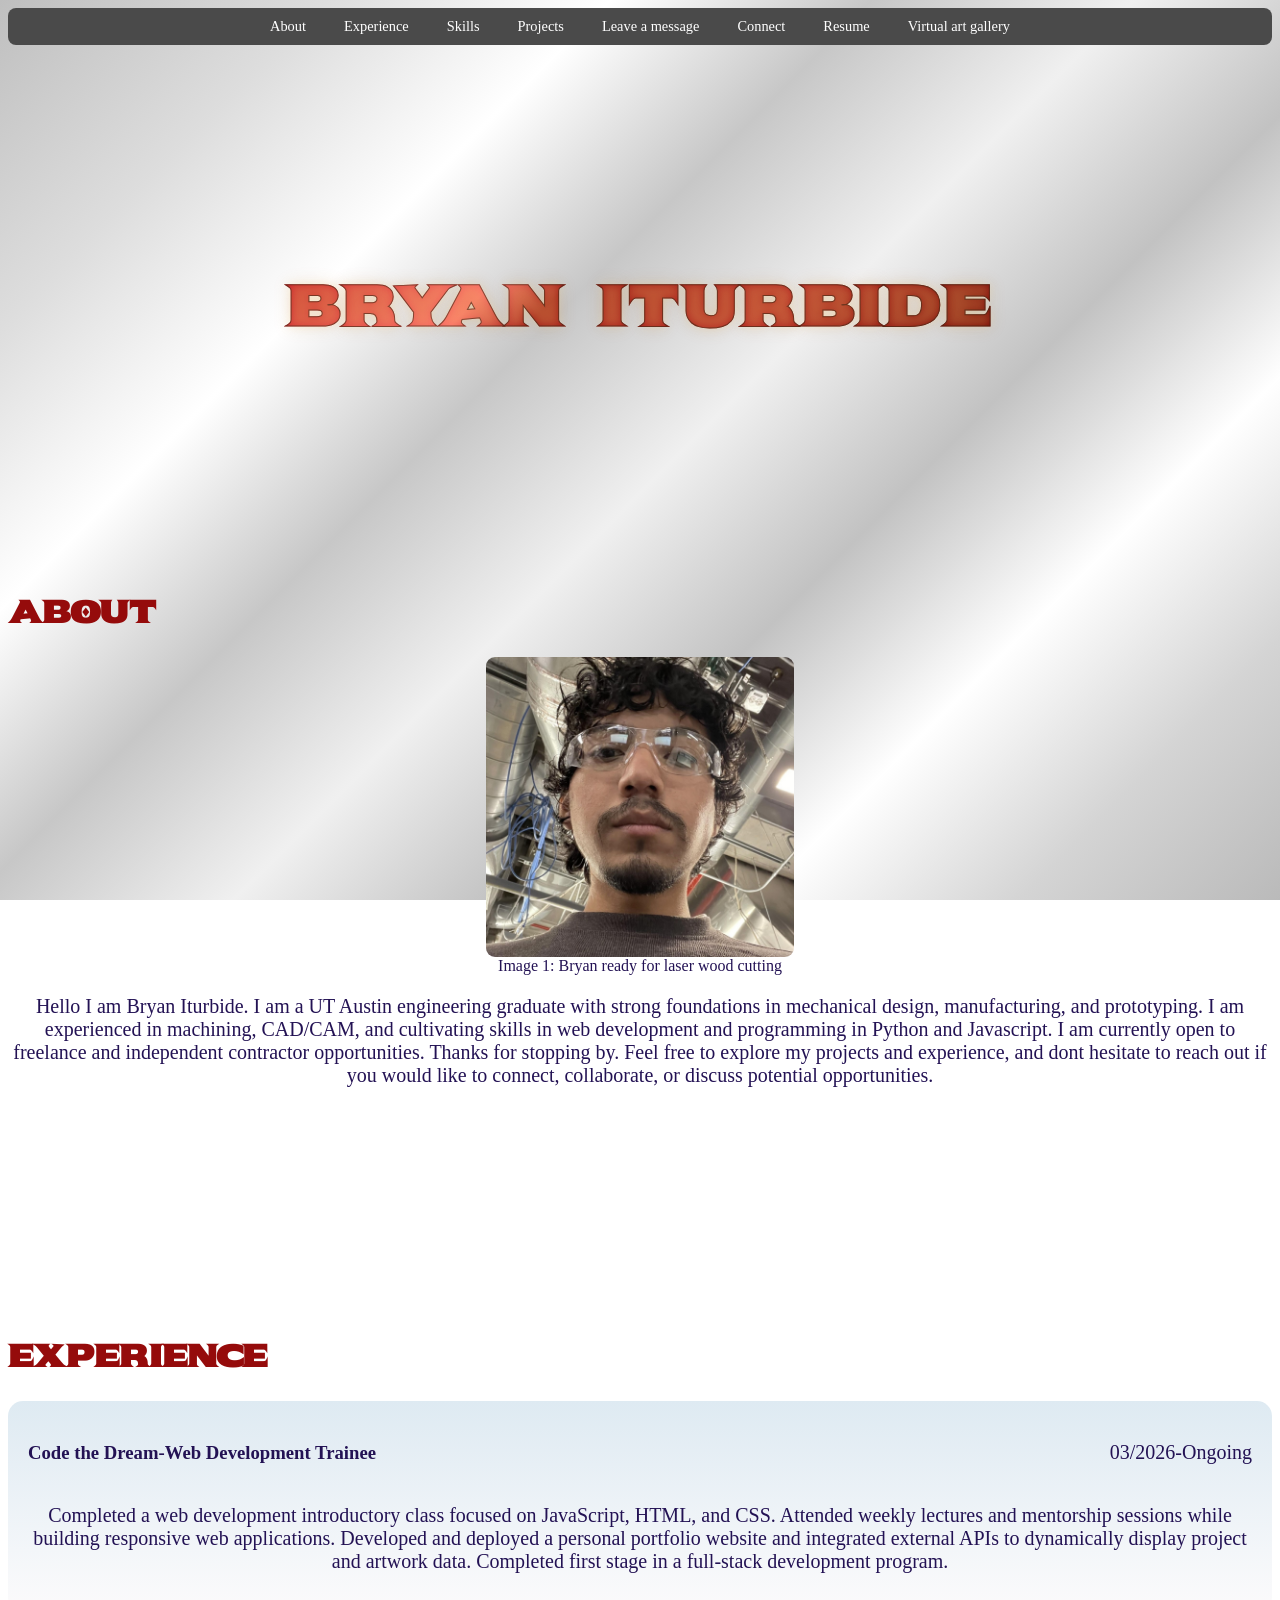
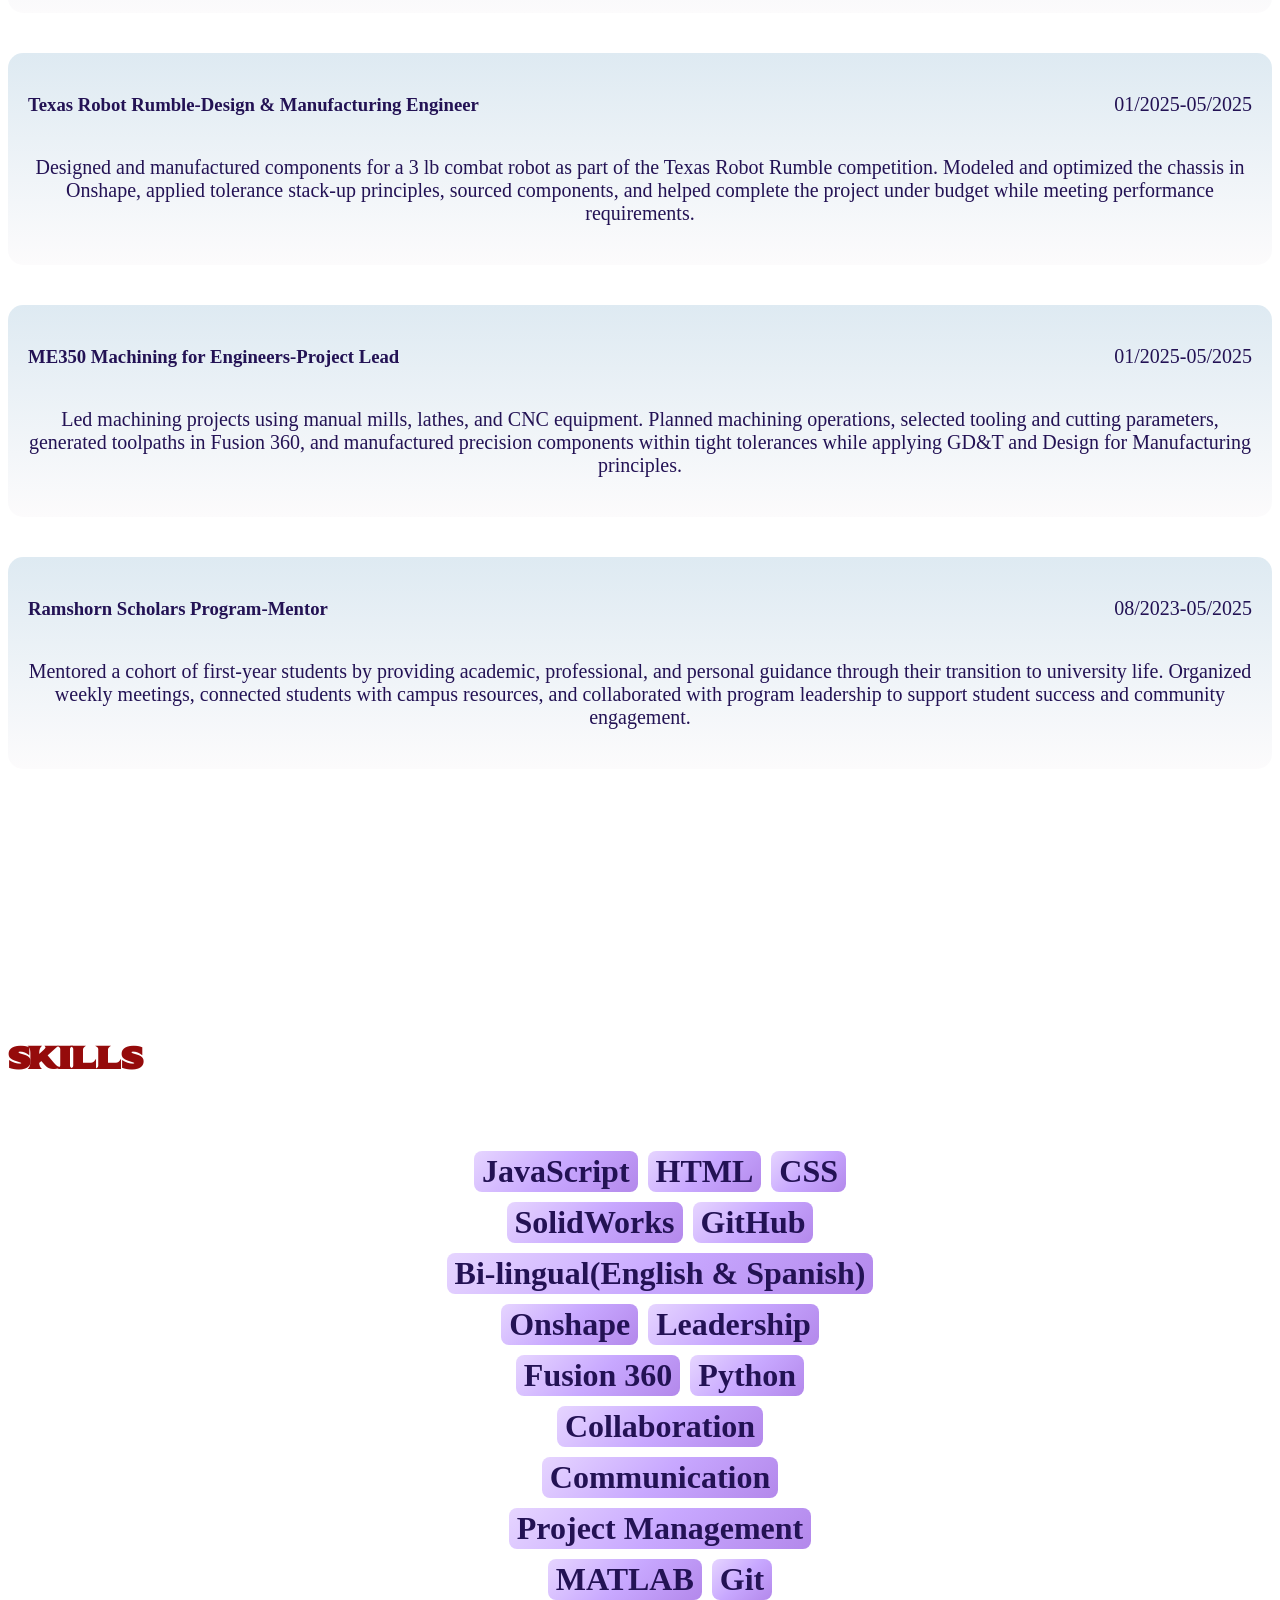
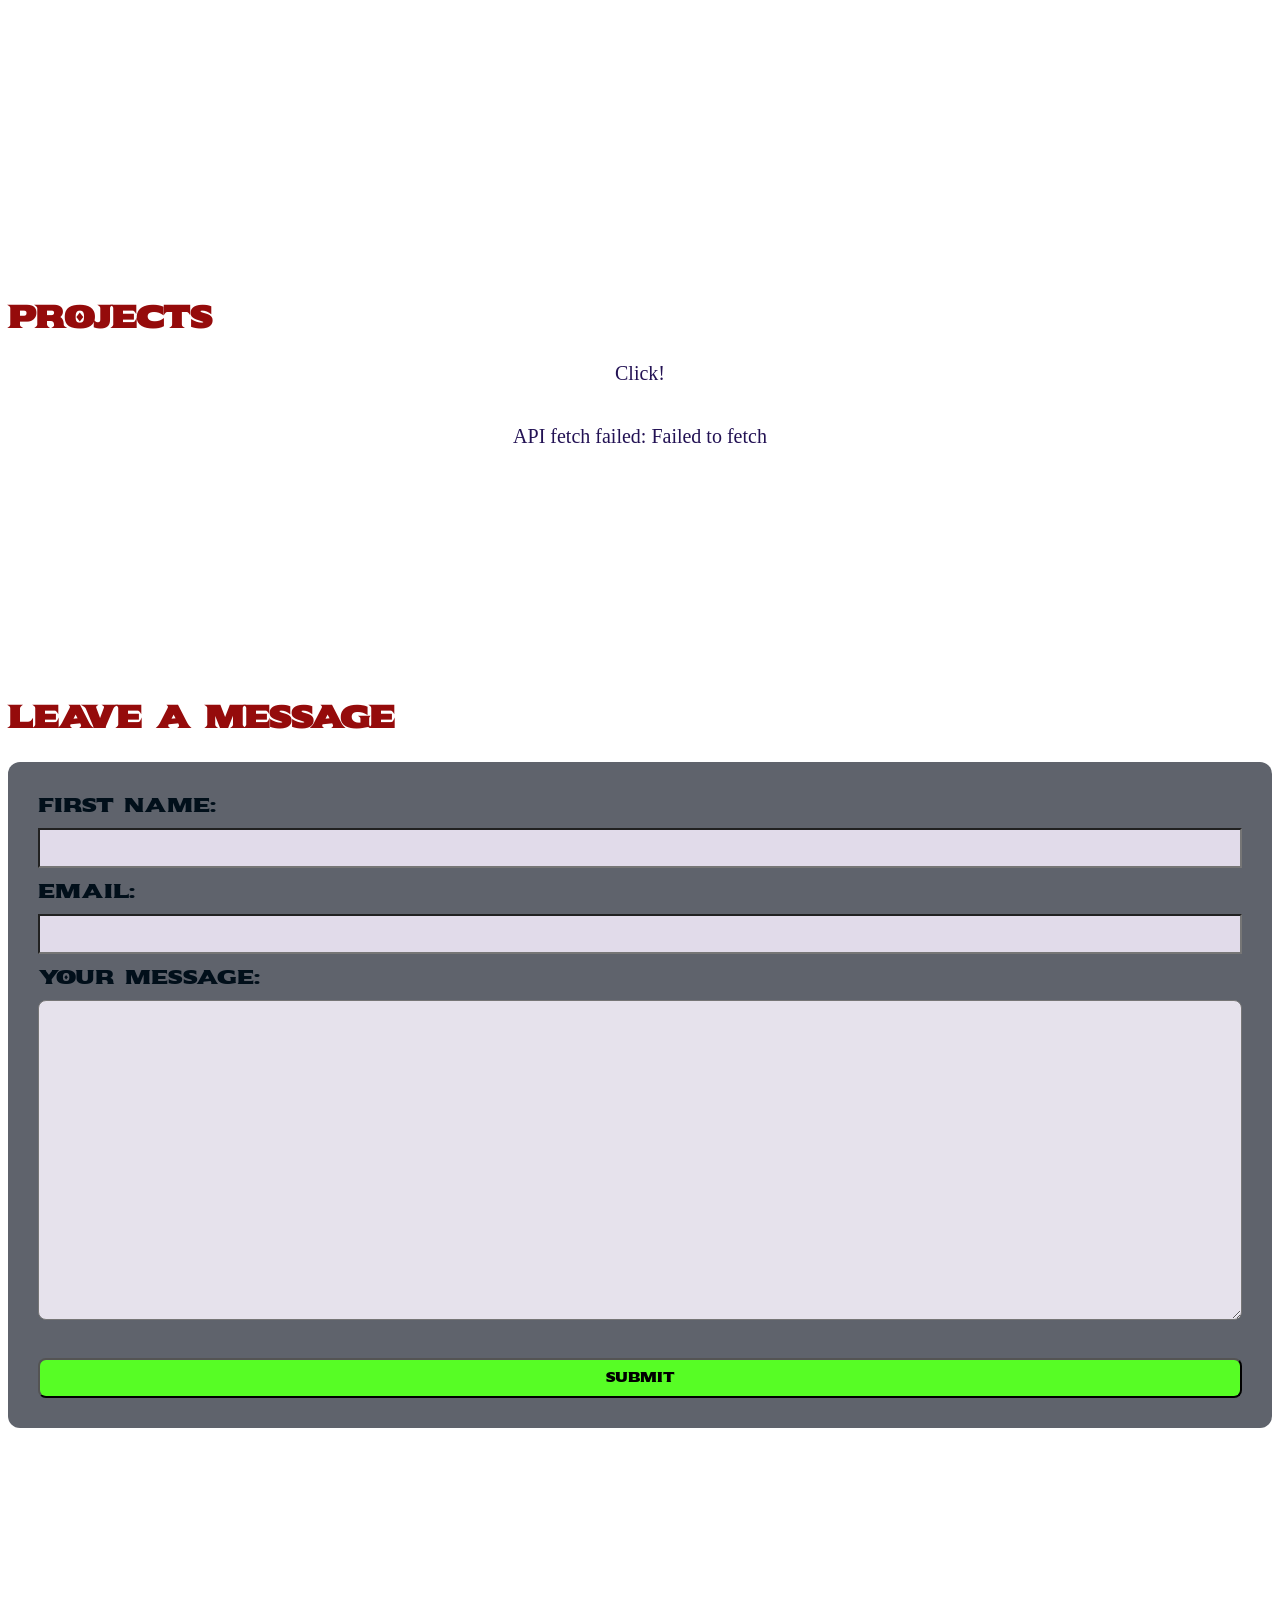
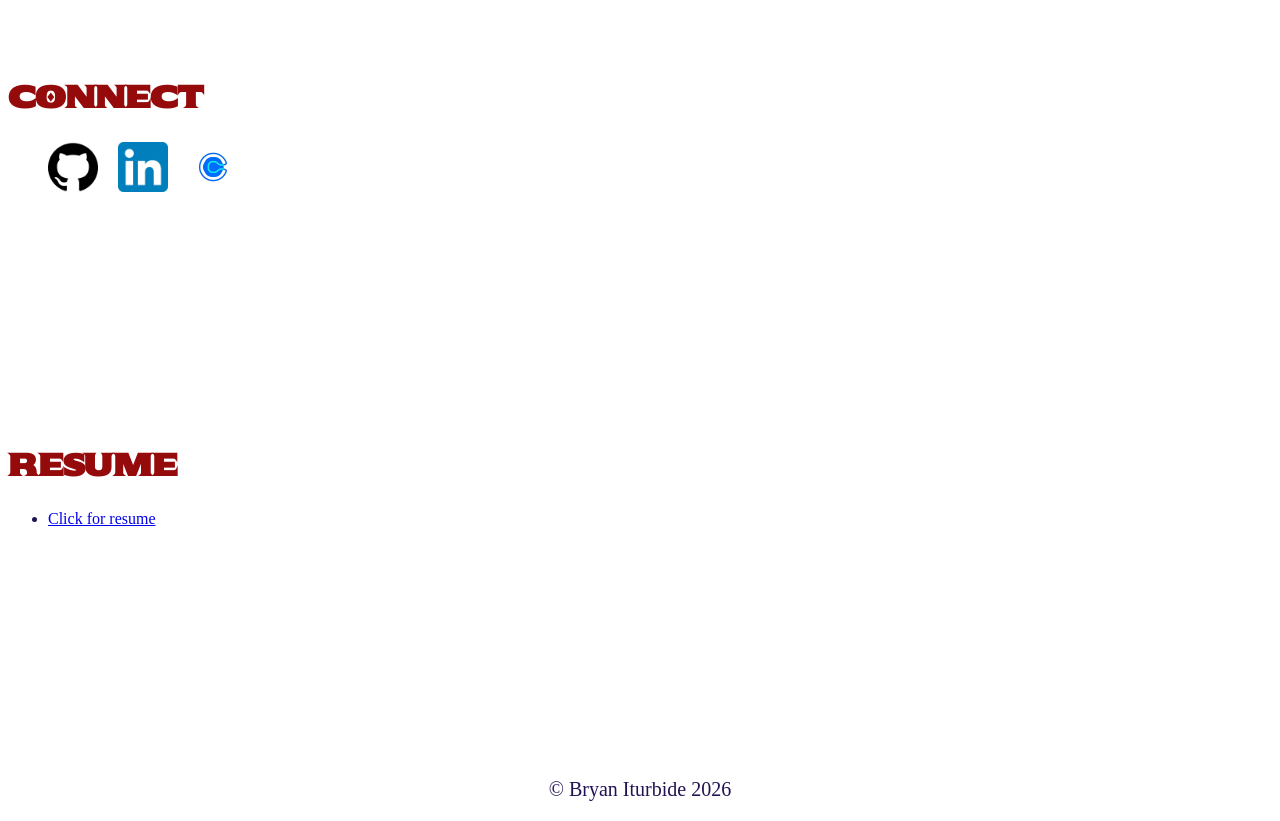
==== commit 239887fd: "read me" ====
--- a/index.html
+++ b/index.html
@@ -1,5 +1,5 @@
 <!DOCTYPE html>
-<html>
+<html lang="en">
 
 <head>
     <title>Bryan Iturbide's portfolio</title>
@@ -19,7 +19,7 @@
             <li><a href="#Contact-form">Leave a message</a></li>
             <li><a href="#Connect">Connect</a></li>
             <li><a href="#Resume">Resume</a></li>
-            <li><a href=openapi.html>Virtual art gallery</a></li>
+            <li><a href="openapi.html">Virtual art gallery</a></li>
         </ul>
     </nav>
 
@@ -46,7 +46,7 @@
             <li>
                 <div class="jobformat">
                     <h3>Code the Dream-Web Development Trainee</h3>
-                    <p>03/26-Ongoing</p>
+                    <p>03/2026-Ongoing</p>
                 </div>
                 <p>
                     Completed a  web development introductory class focused on JavaScript, HTML, and CSS. Attended weekly lectures and mentorship sessions while building responsive web applications. Developed and deployed a personal portfolio website and integrated external APIs to dynamically display project and artwork data. Completed first stage in a full-stack development program. 
@@ -64,7 +64,7 @@
             <li>
                 <div class="jobformat">
                     <h3>ME350 Machining for Engineers-Project Lead</h3>
-                    <p>01/ 2025-05/2025</p>
+                    <p>01/2025-05/2025</p>
                 </div>
                 <p>
                     Led machining projects using manual mills, lathes, and CNC equipment. Planned machining operations, selected tooling and cutting parameters, generated toolpaths in Fusion 360, and manufactured precision components within tight tolerances while applying GD&T and Design for Manufacturing principles.
@@ -73,7 +73,7 @@
             <li>
                 <div class="jobformat">
                     <h3>Ramshorn Scholars Program-Mentor</h3>
-                    <p> 08/2023-05/2025</p>
+                    <p>08/2023-05/2025</p>
                 </div>
                 <p>
                     Mentored a cohort of first-year students by providing academic, professional, and personal guidance through their transition to university life. Organized weekly meetings, connected students with campus resources, and collaborated with program leadership to support student success and community engagement.
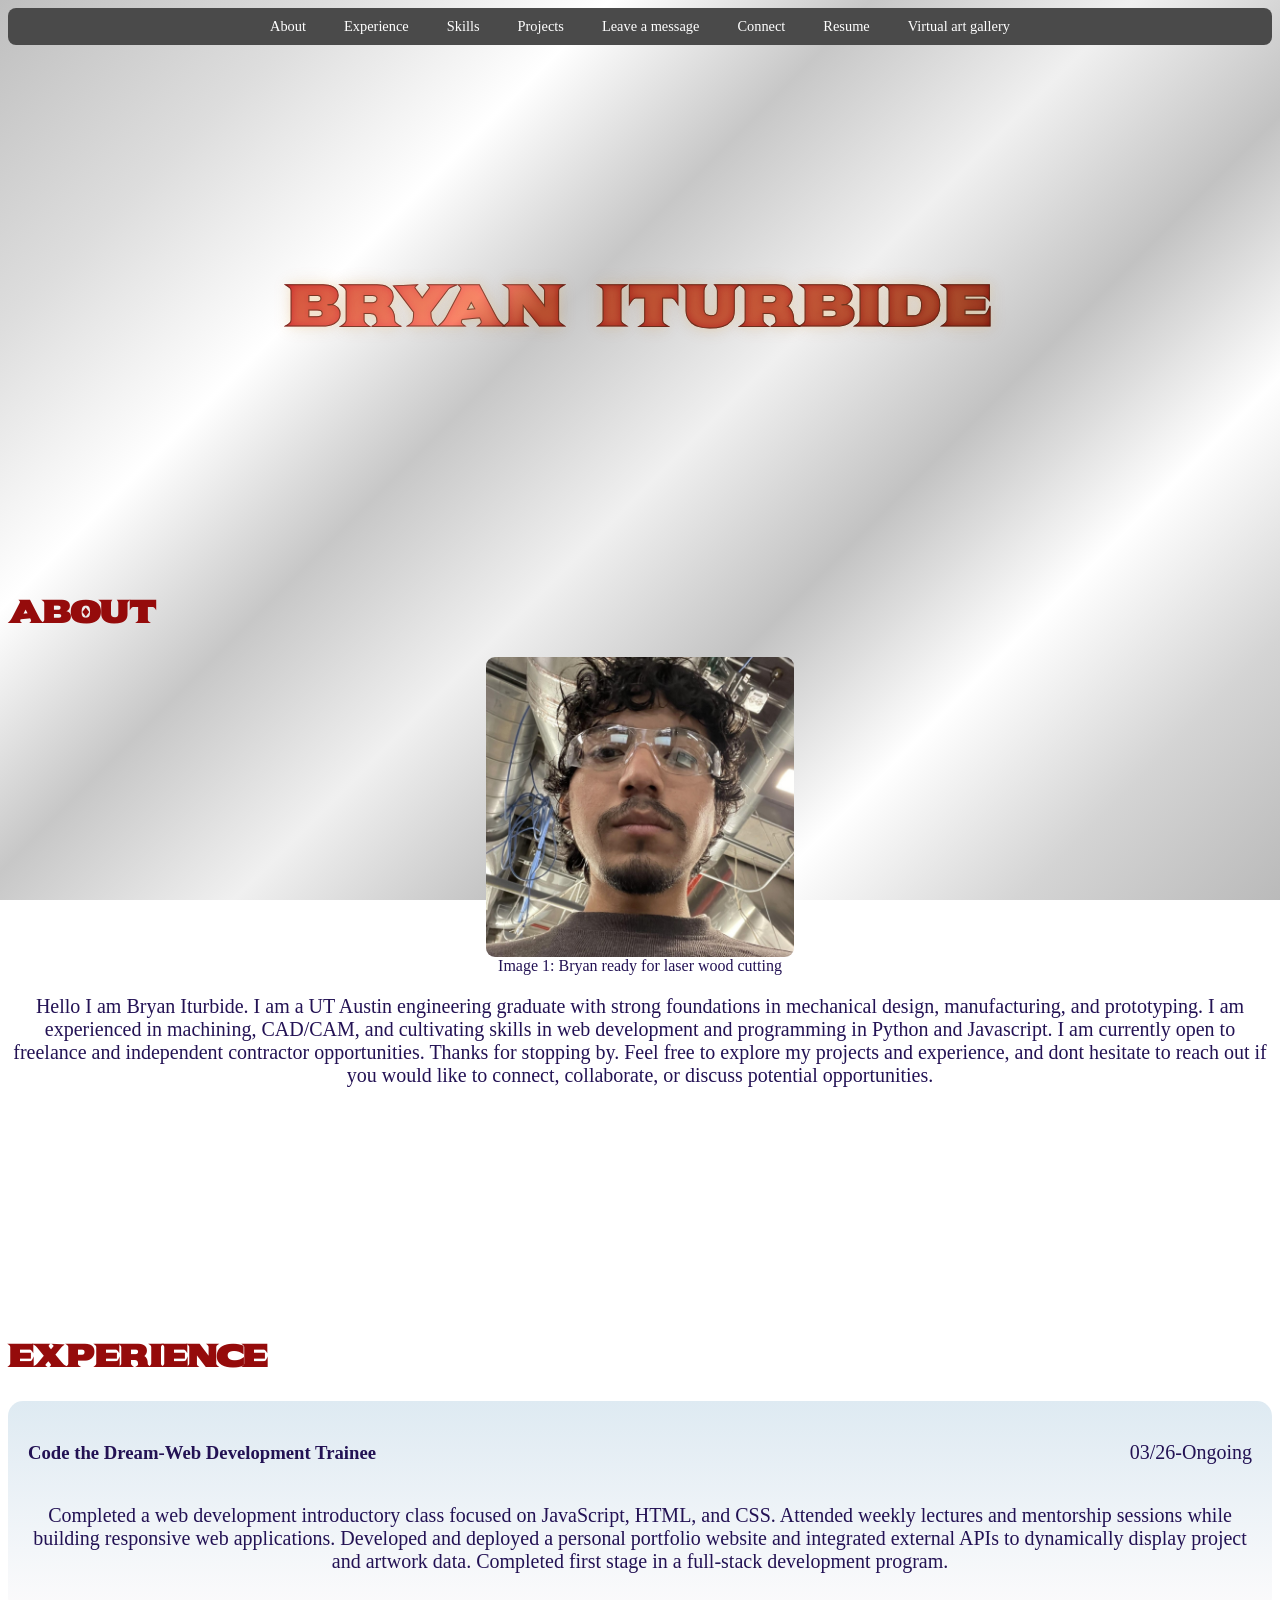
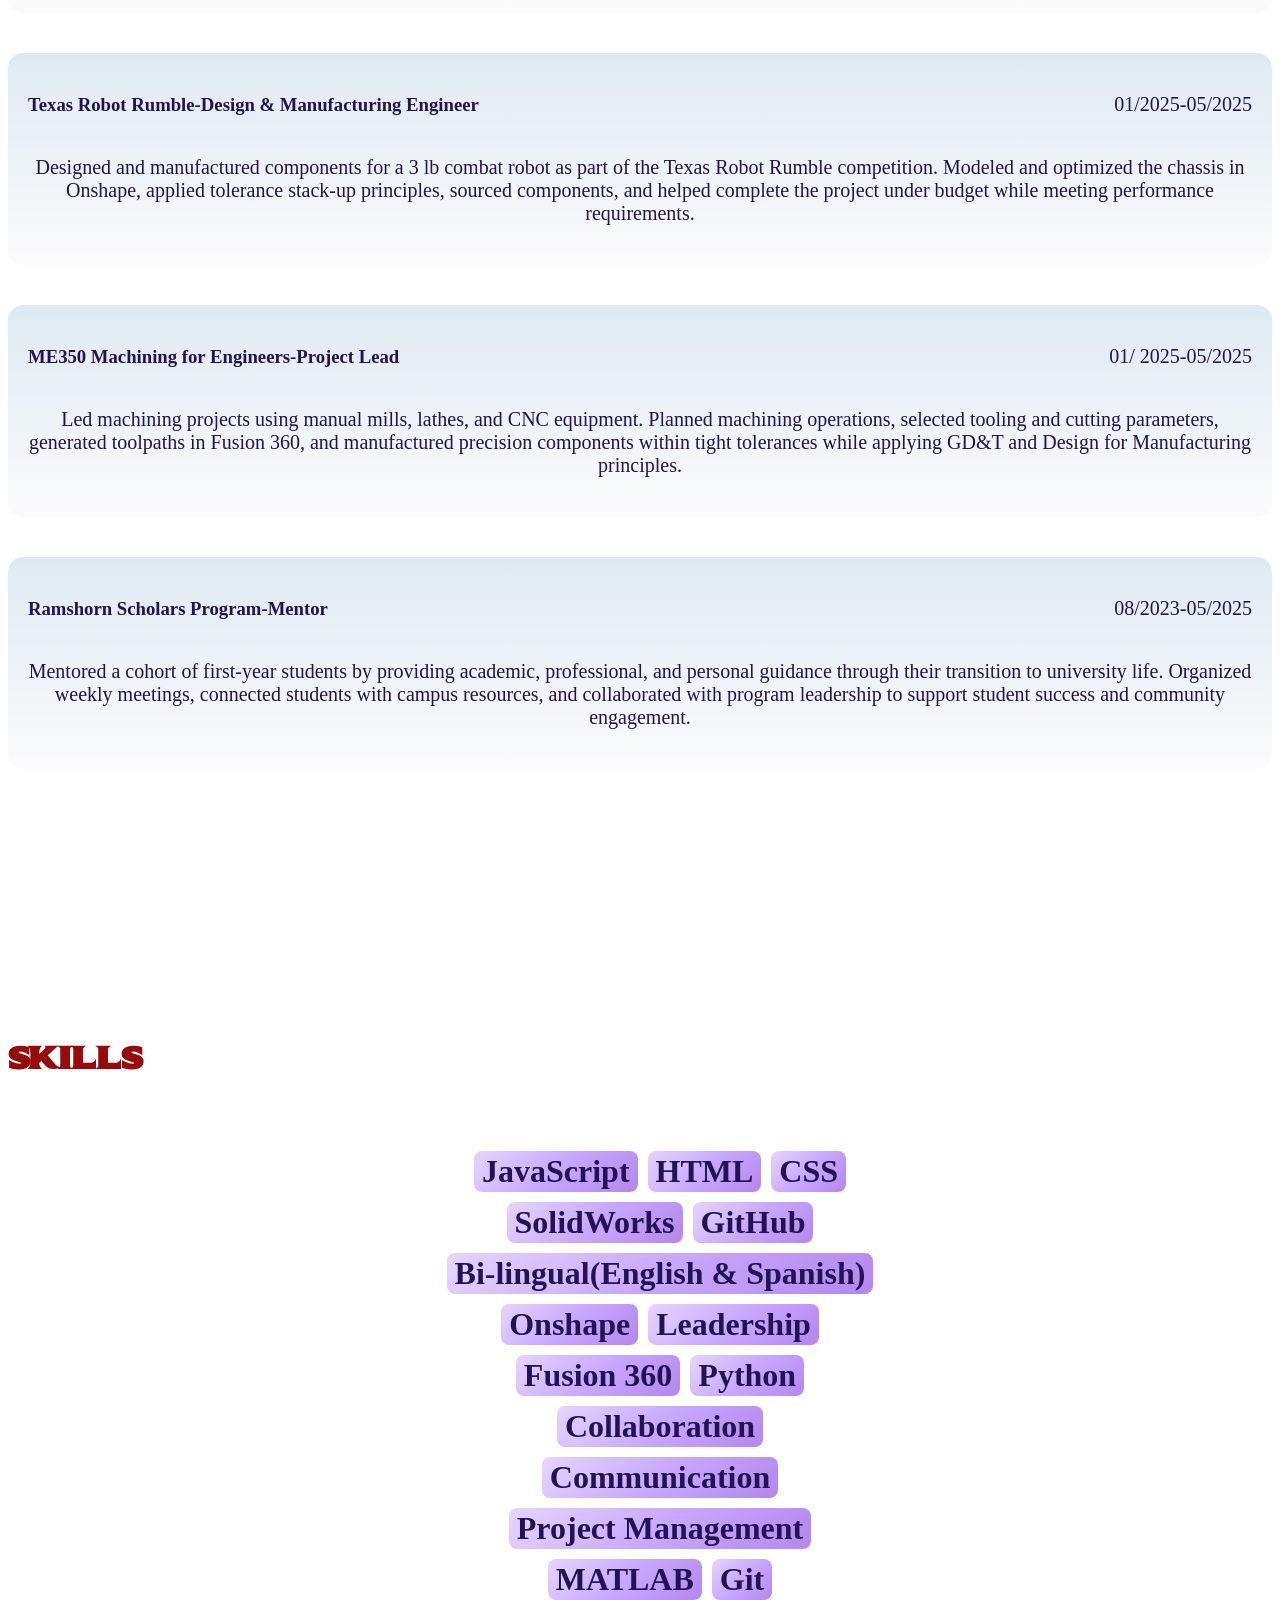
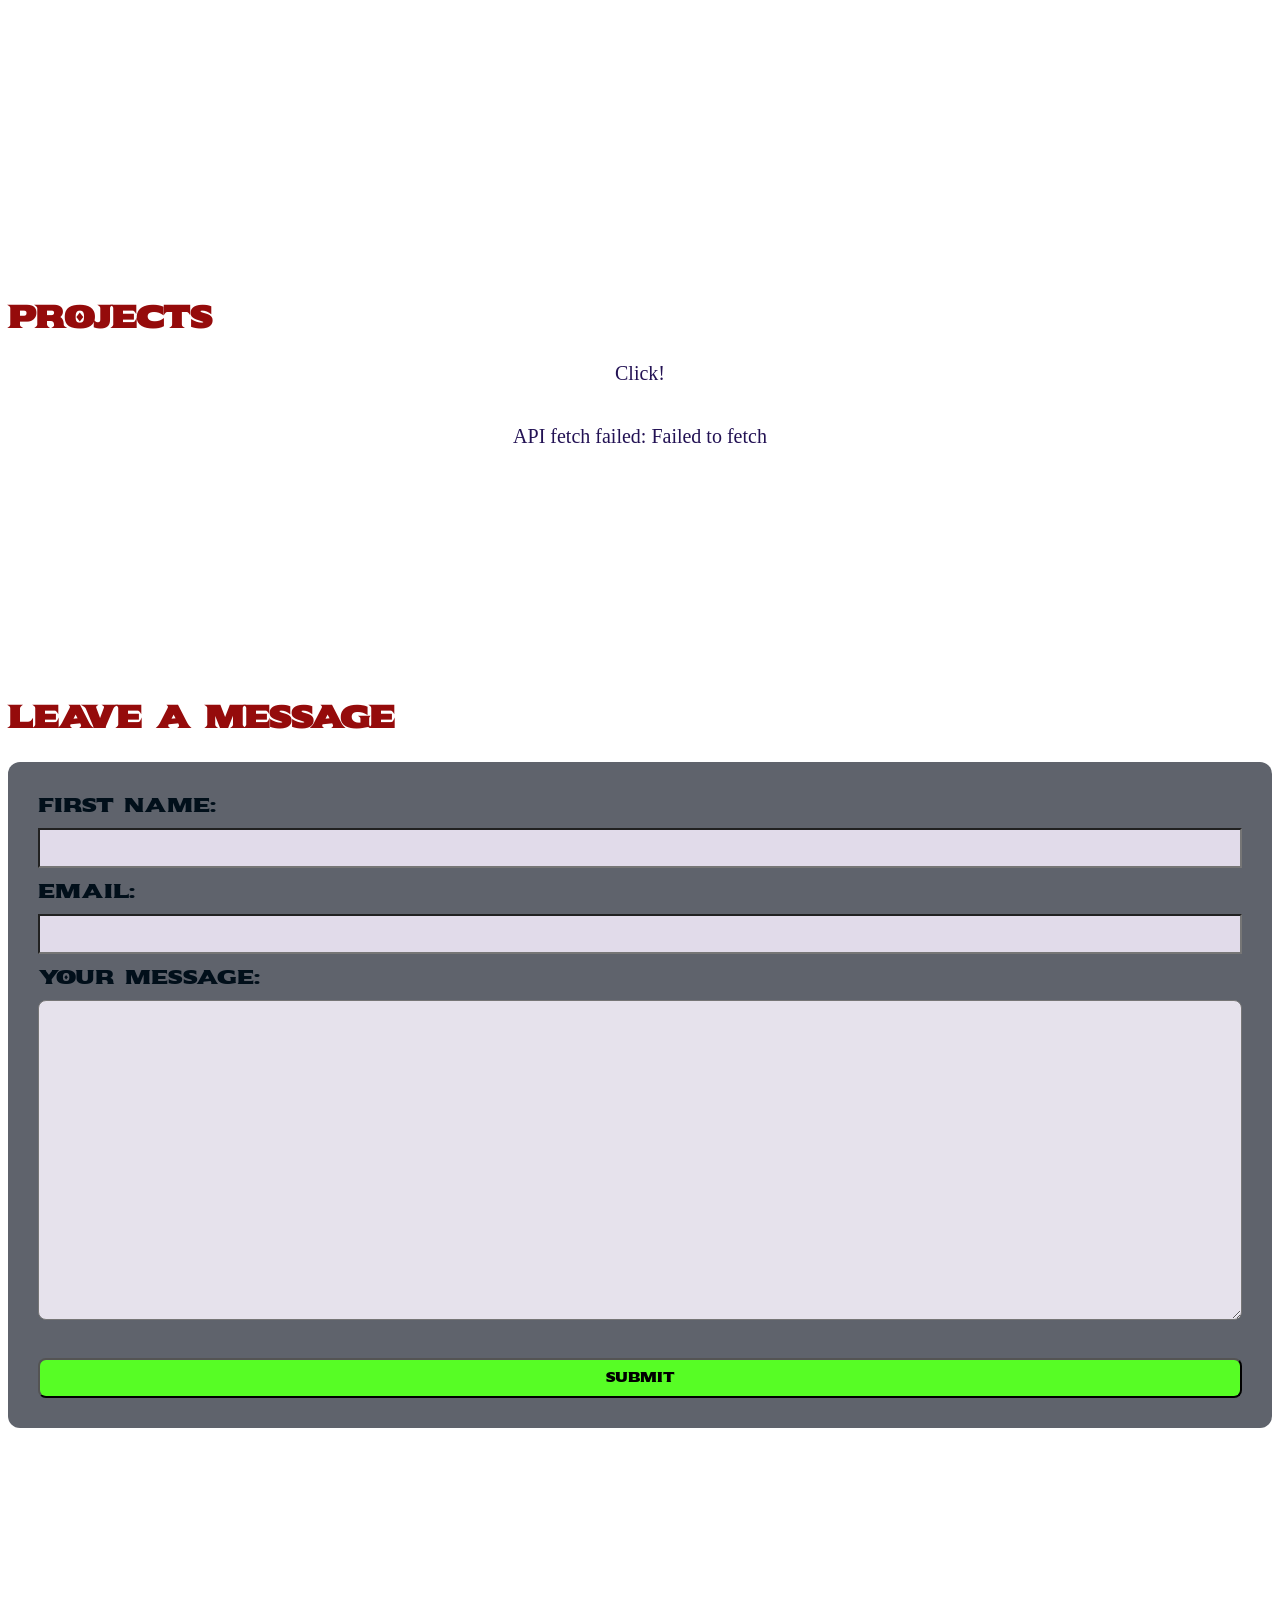
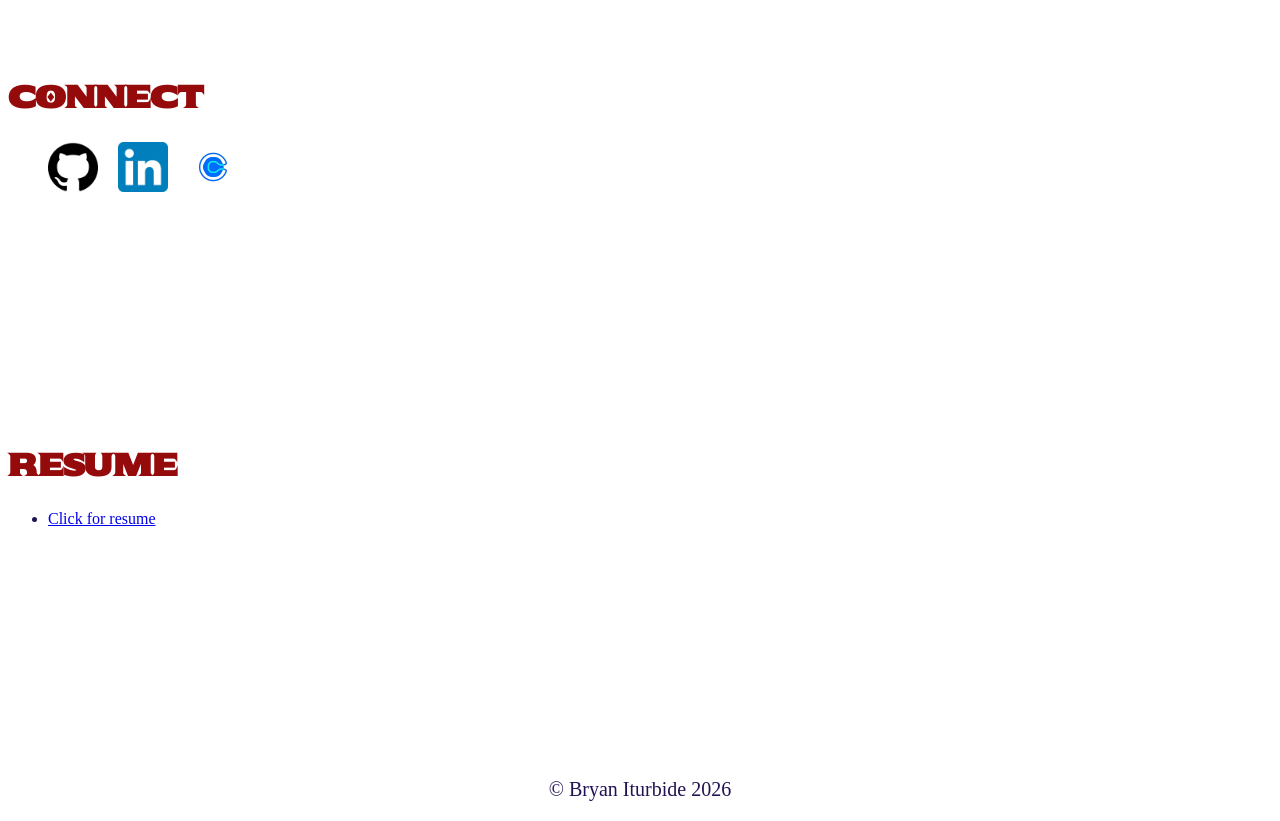
==== commit 609d636b: "alt text n comments" ====
--- a/index.html
+++ b/index.html
@@ -1,5 +1,5 @@
 <!DOCTYPE html>
-<html lang="en">
+<html>
 
 <head>
     <title>Bryan Iturbide's portfolio</title>
@@ -46,7 +46,7 @@
             <li>
                 <div class="jobformat">
                     <h3>Code the Dream-Web Development Trainee</h3>
-                    <p>03/2026-Ongoing</p>
+                    <p>03/26-Ongoing</p>
                 </div>
                 <p>
                     Completed a  web development introductory class focused on JavaScript, HTML, and CSS. Attended weekly lectures and mentorship sessions while building responsive web applications. Developed and deployed a personal portfolio website and integrated external APIs to dynamically display project and artwork data. Completed first stage in a full-stack development program. 
@@ -64,7 +64,7 @@
             <li>
                 <div class="jobformat">
                     <h3>ME350 Machining for Engineers-Project Lead</h3>
-                    <p>01/2025-05/2025</p>
+                    <p>01/ 2025-05/2025</p>
                 </div>
                 <p>
                     Led machining projects using manual mills, lathes, and CNC equipment. Planned machining operations, selected tooling and cutting parameters, generated toolpaths in Fusion 360, and manufactured precision components within tight tolerances while applying GD&T and Design for Manufacturing principles.
@@ -73,7 +73,7 @@
             <li>
                 <div class="jobformat">
                     <h3>Ramshorn Scholars Program-Mentor</h3>
-                    <p>08/2023-05/2025</p>
+                    <p> 08/2023-05/2025</p>
                 </div>
                 <p>
                     Mentored a cohort of first-year students by providing academic, professional, and personal guidance through their transition to university life. Organized weekly meetings, connected students with campus resources, and collaborated with program leadership to support student success and community engagement.
@@ -128,17 +128,17 @@
         <ul>
             <li>
                 <a href="https://github.com/BII95" target="_blank">
-                    <img src="images/githubimage.png" alt="github logo">
+                    <img src="images/githubimage.png" alt="Github logo">
                 </a>
             </li>
             <li>
                 <a href="https://www.linkedin.com/in/bryan-iturbide/" target="_blank">
-                    <img src="images/linkedinicon.png" alt="linkedin logo">
+                    <img src="images/linkedinicon.png" alt="LinkedIn logo">
                 </a>
             </li>
              <li>
                 <a href="https://calendly.com/bryaniturbide1/weekly-mentor-meeting" target="_blank">
-                    <img src="images/calendyimage.jpg" alt="calendy logo">
+                    <img src="images/calendlyimage.jpg" alt="Calendly logo">
                 </a>
             </li>
         </ul>
--- a/css/index.css
+++ b/css/index.css
@@ -1,3 +1,4 @@
+/* Desktop-first responsive design */
 * {
     box-sizing: border-box;
 }
@@ -258,6 +259,7 @@
     transform: scale(1.1);
 }
 
+/* Mobile devices: 460px and below */
 @media (max-width: 460px) {
     h1 {
         font-size: 40px;
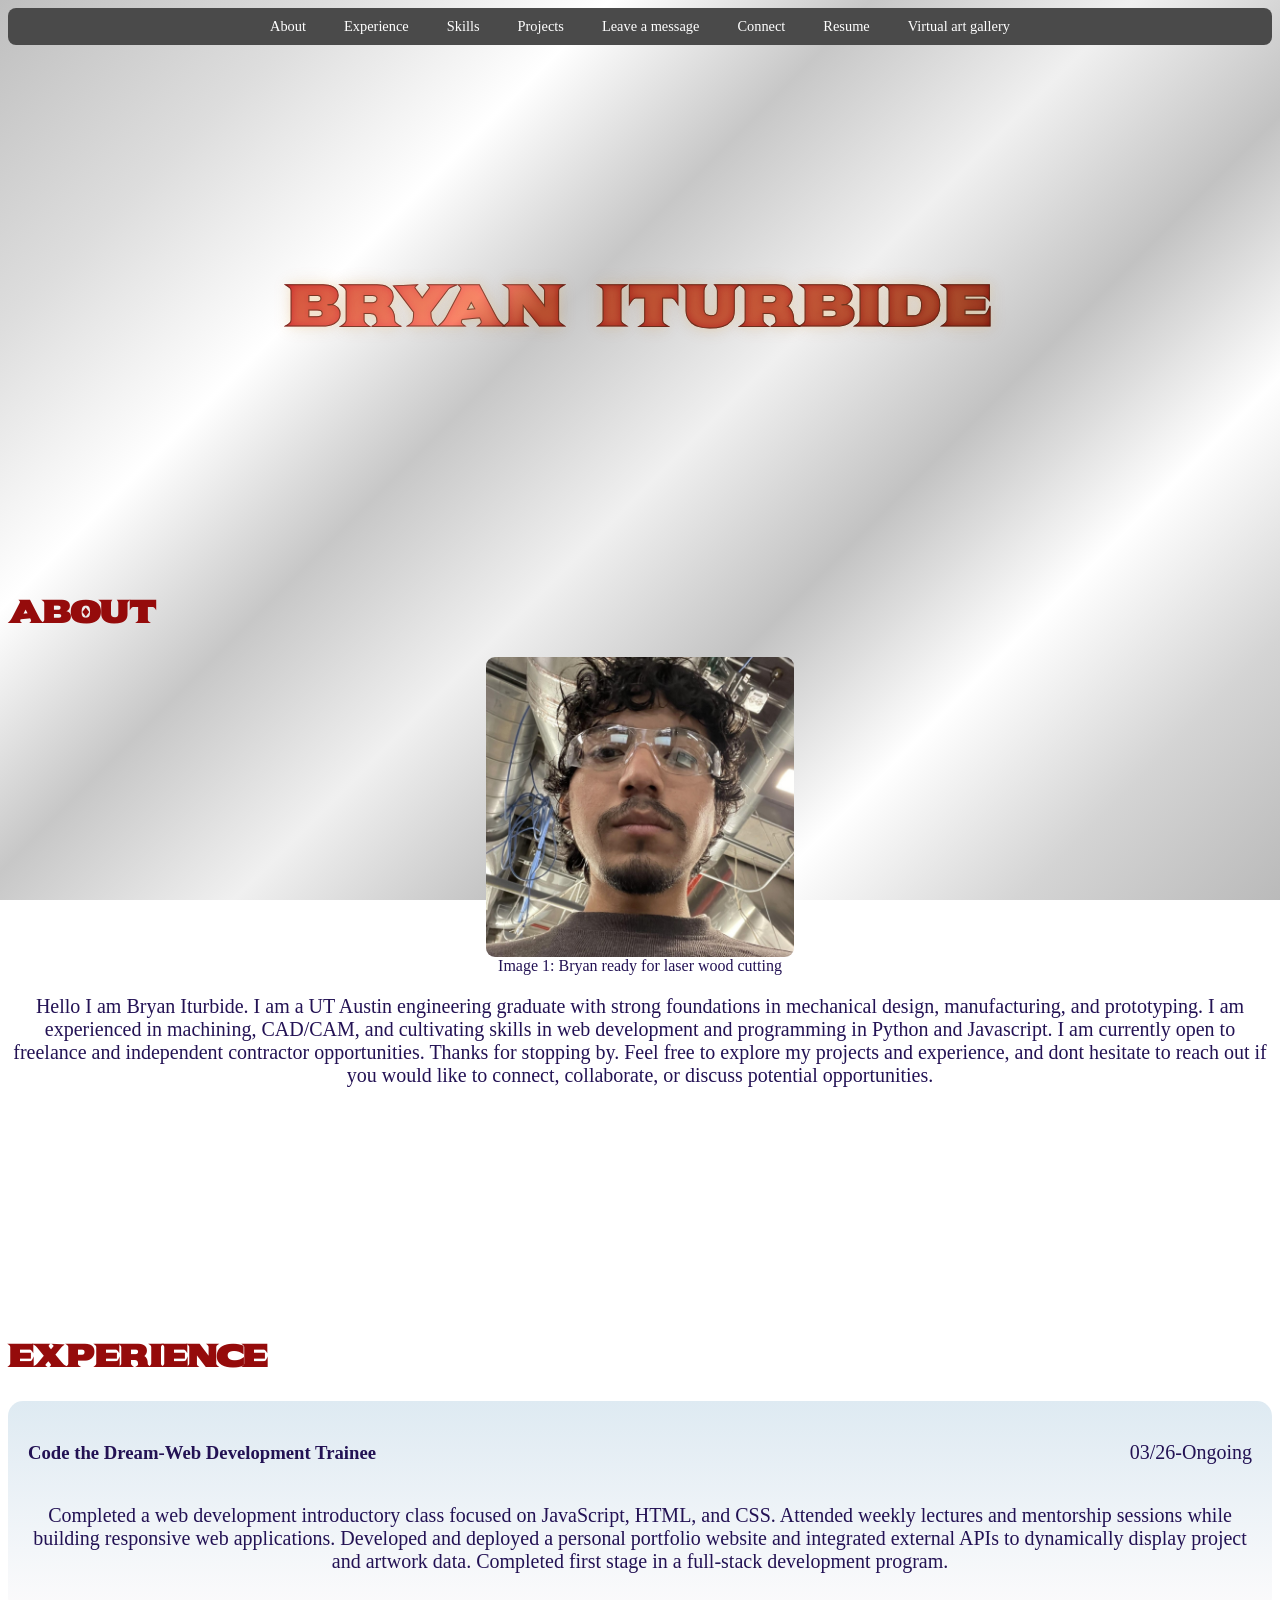
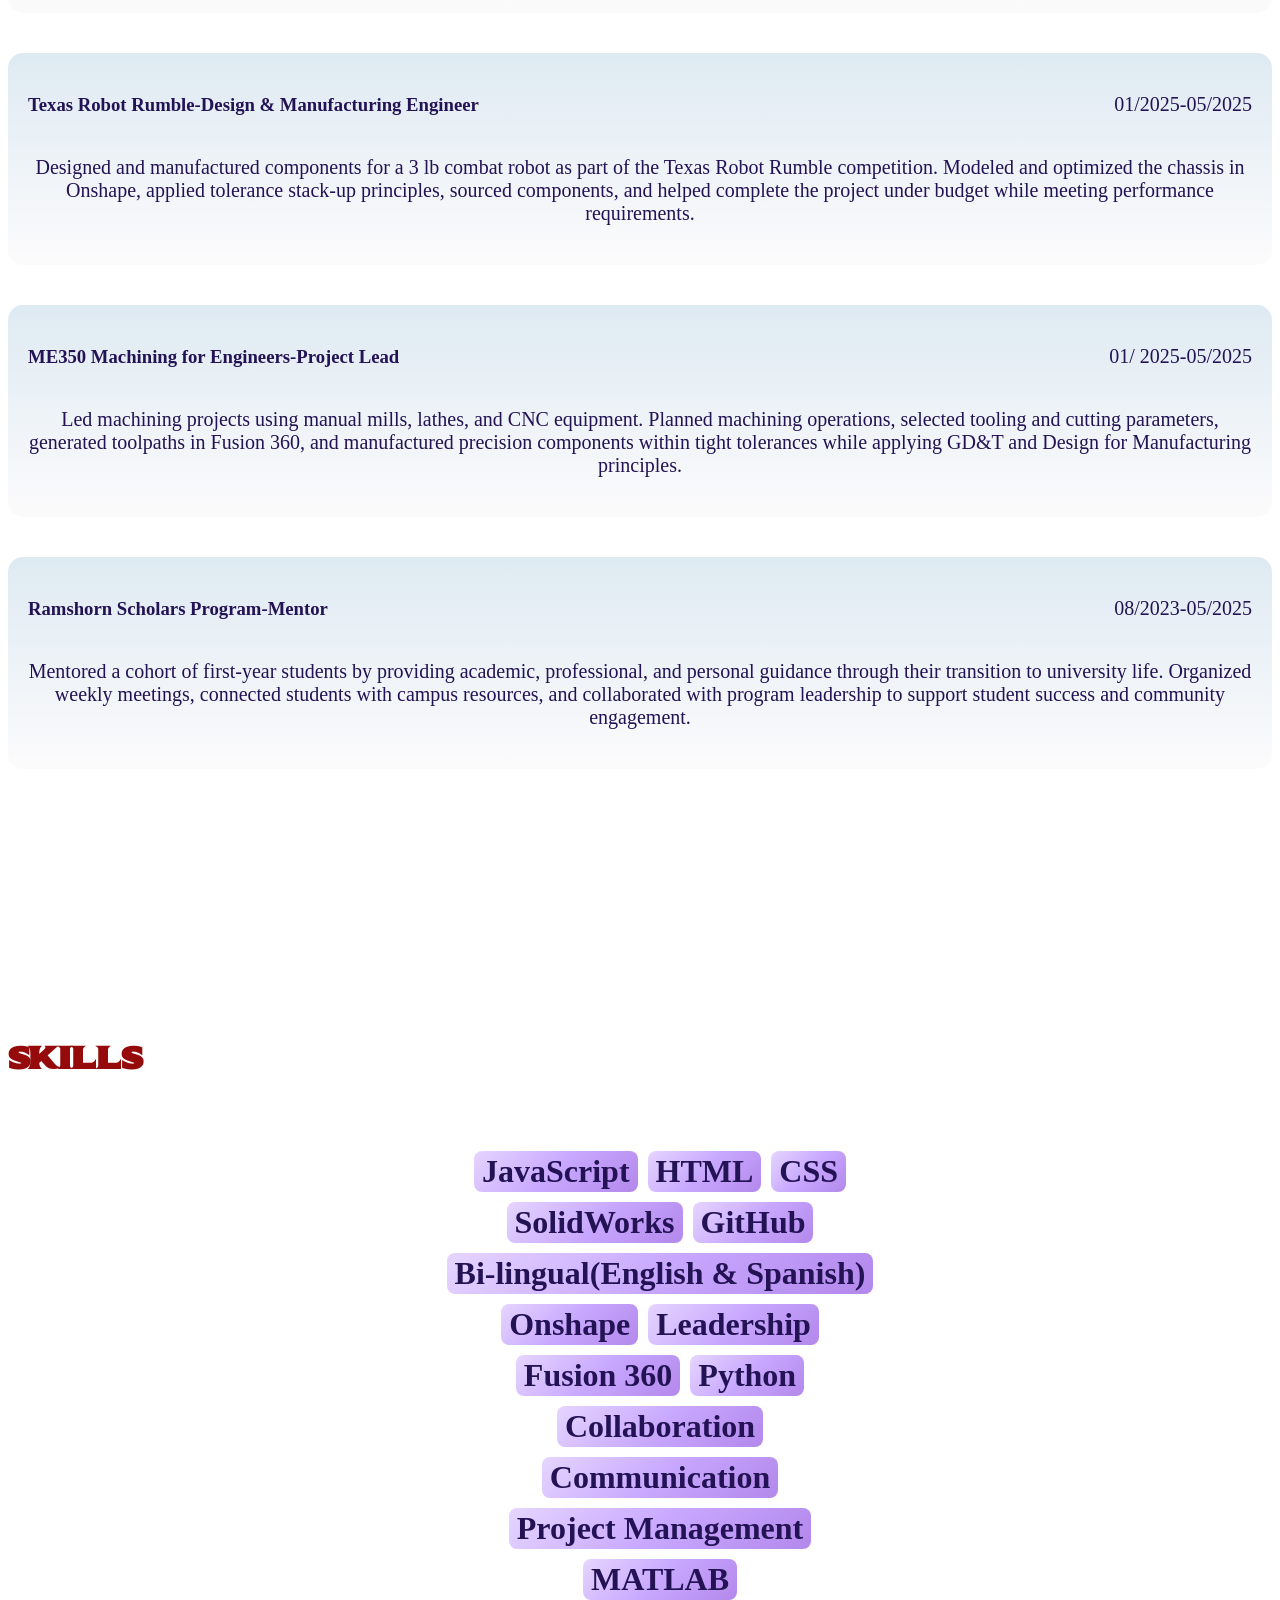
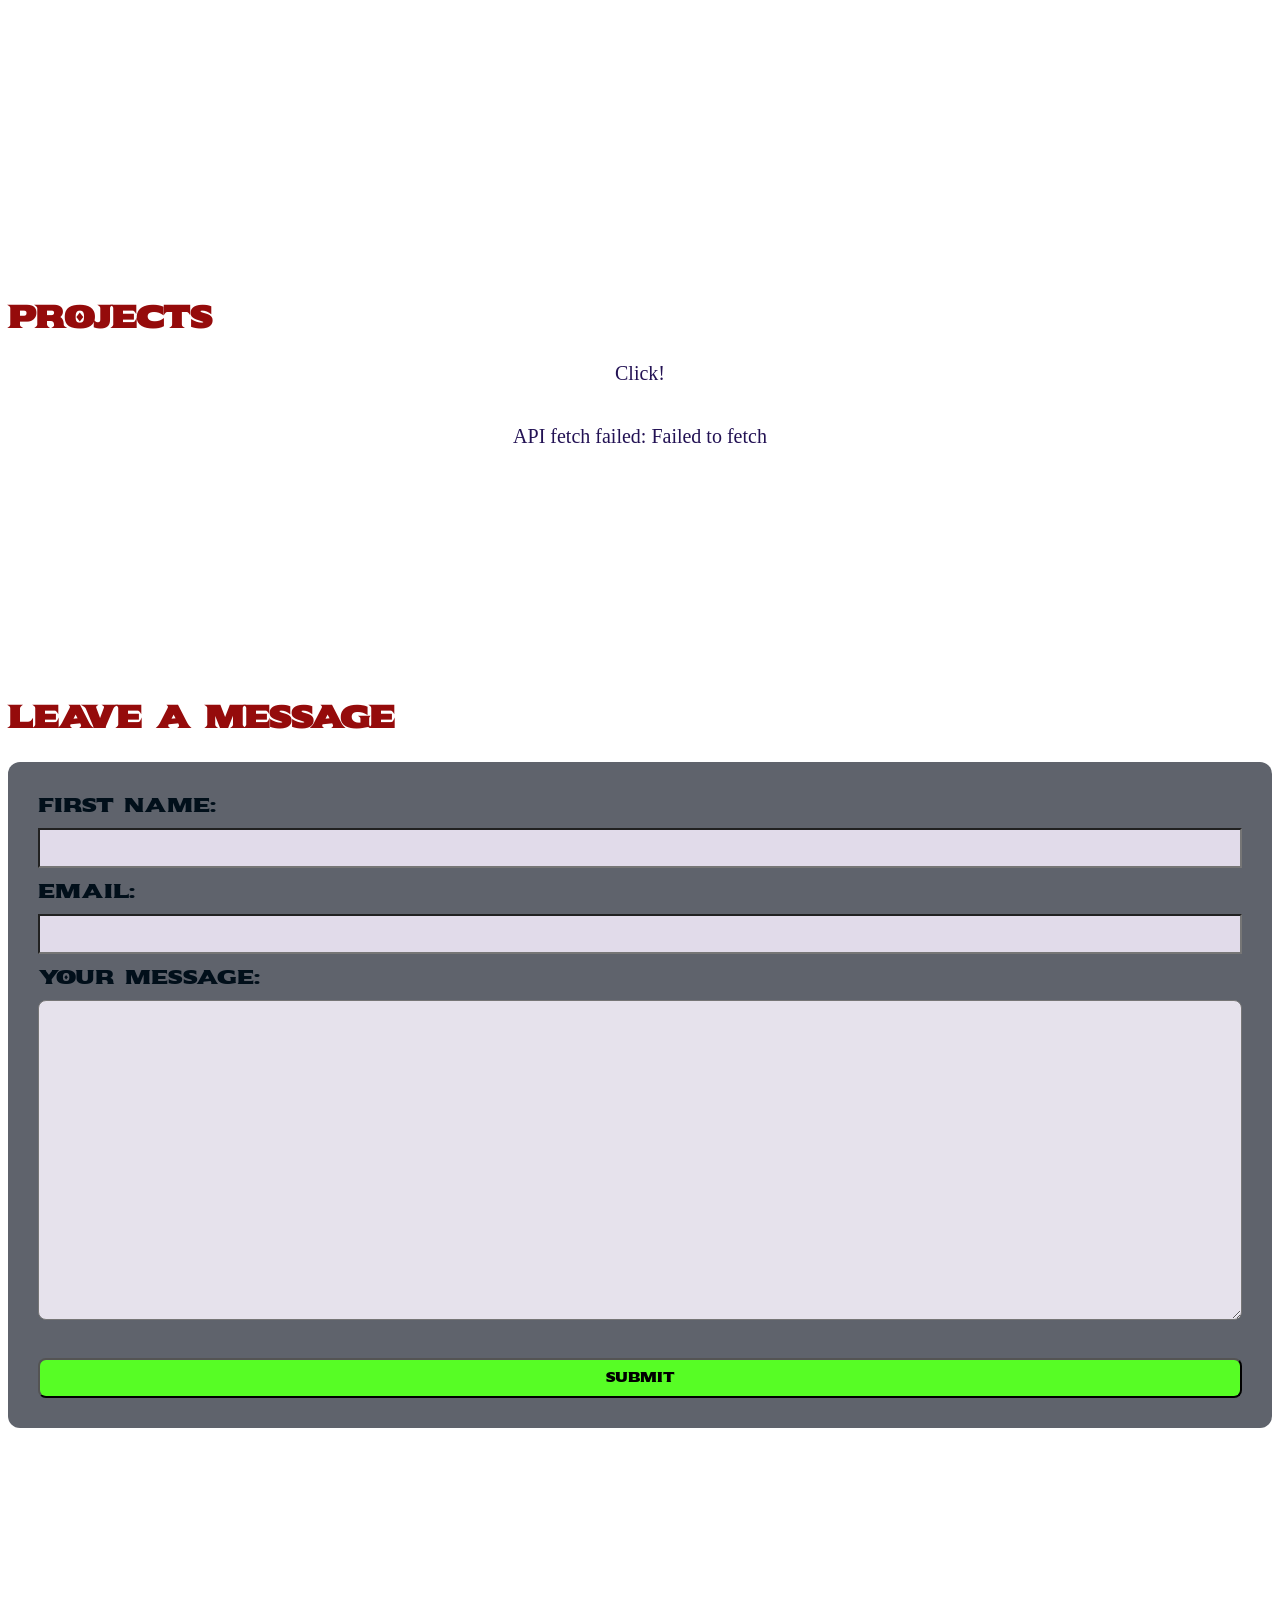
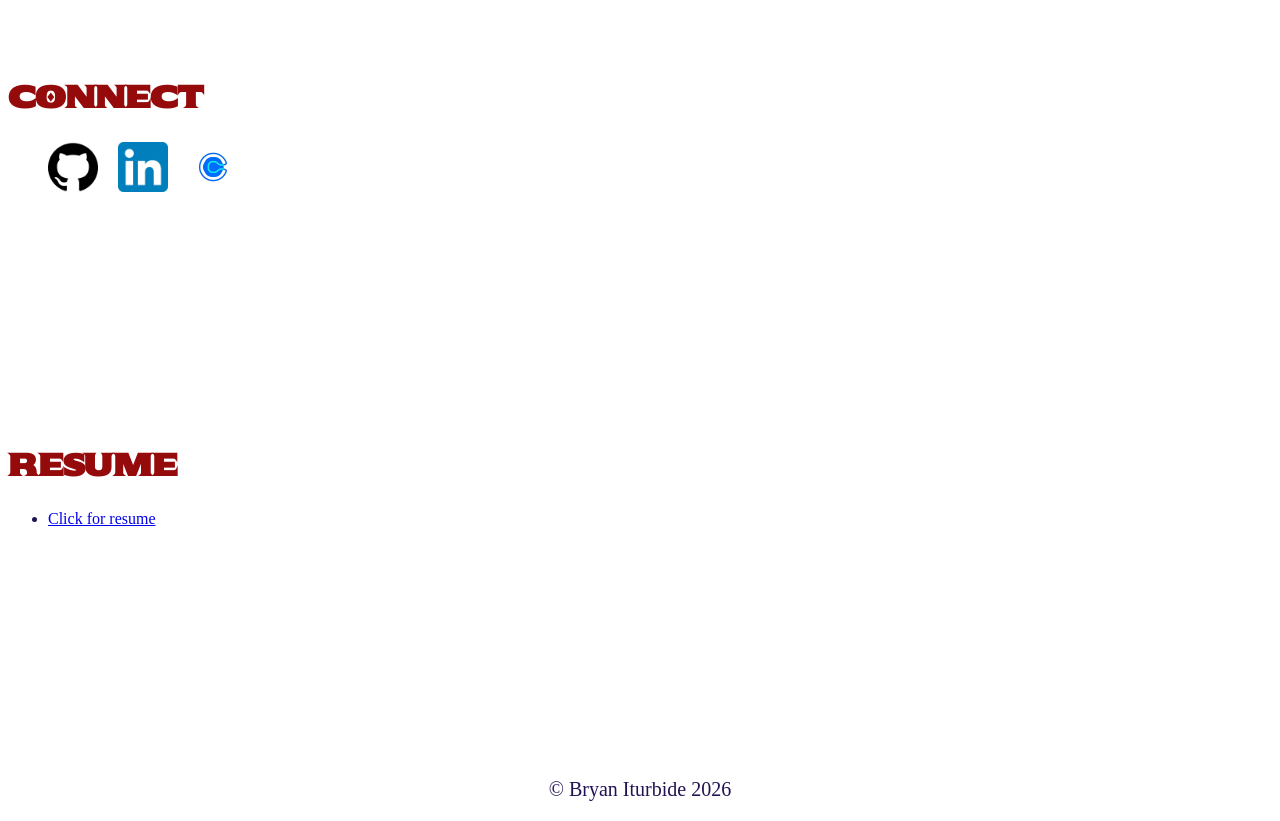
==== commit 903a496a: "typos" ====
--- a/index.html
+++ b/index.html
@@ -1,5 +1,5 @@
 <!DOCTYPE html>
-<html>
+<html lang="en">
 
 <head>
     <title>Bryan Iturbide's portfolio</title>
--- a/css/index.css
+++ b/css/index.css
@@ -179,7 +179,6 @@
 #Projects ul{
     display:flex;
     flex-direction: column;
-    
 }
 
 #Projects ul li {
@@ -208,7 +207,6 @@
 }
 
 #Contact-form label {
-    /* justify-content: center; */
     font-size: 20px;
     color: #010f1a;
     font-family: "Sekuya", serif;
